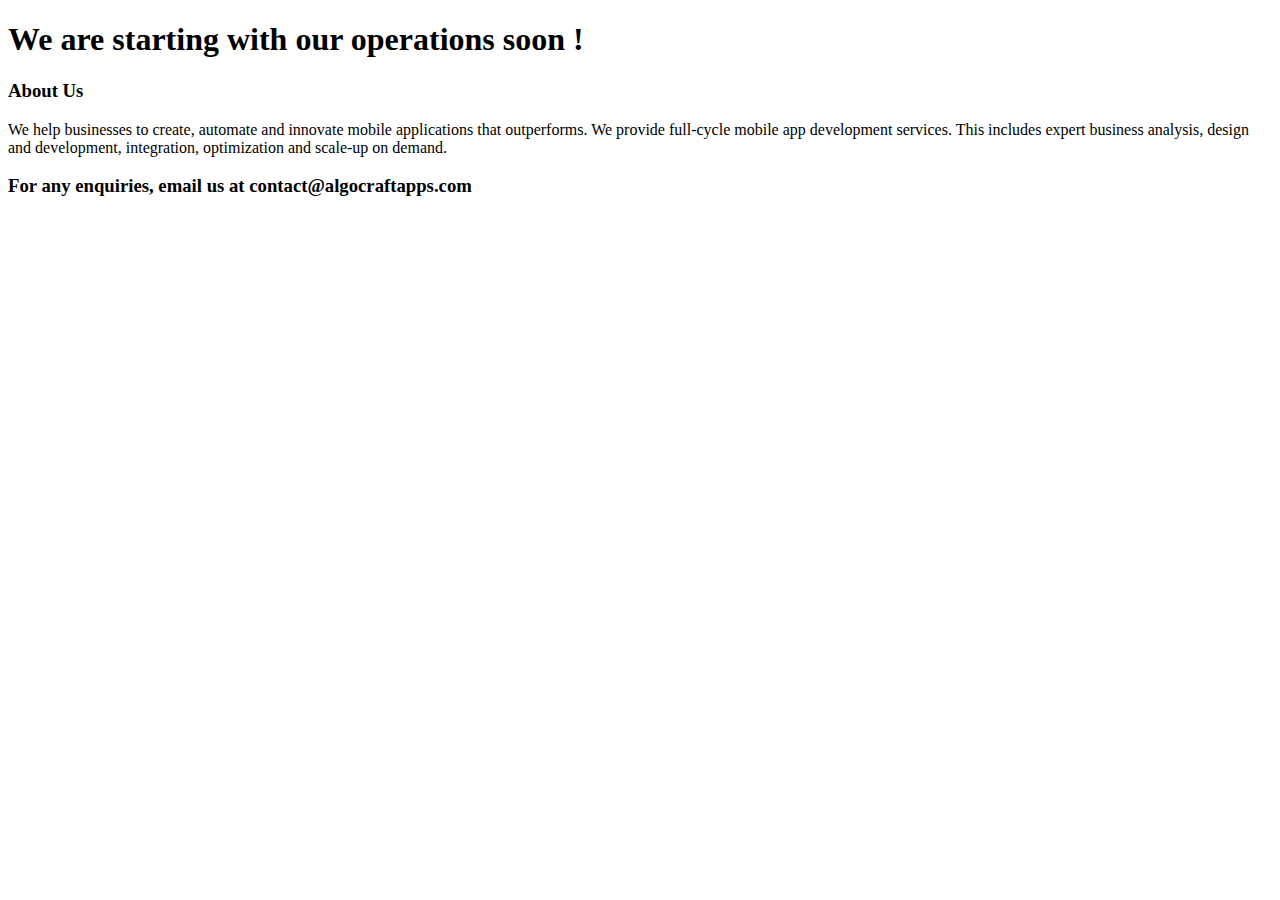
==== docs/index.html @ 1336977b "Add files via upload" ====
<!DOCTYPE html>
<html lang="en">
<head>
    <meta charset="UTF-8">
    <meta name="viewport" content="width=device-width, initial-scale=1.0">
    <link rel="stylesheet" href="style.css">
    <link href="https://fonts.googleapis.com/css?family=Poppins:400,600&display=swap" rel="stylesheet">
    <title>We are starting with operations soon</title>
</head>
<body>
    <div class="uc__wrapper">
        <div class="uc__details">
            <h1 class="title">We are starting with our operations soon !</h1>
            <h3 class="intro">
                About Us
            </h3>
            <p class="uc__description">
                We help businesses to create, automate and innovate mobile applications that outperforms. We provide full-cycle mobile app development services. This includes expert business analysis, design and development, integration, optimization and scale-up on demand.
            </p>
            <div class="uc__subscribe">
                <h3>For any enquiries, email us at contact@algocraftapps.com</h3>
            </div>
        </div>
        <div class="uc__art">
            <img src="logo trans.svg" alt="">
        </div>
    </div>
</body>
</html>
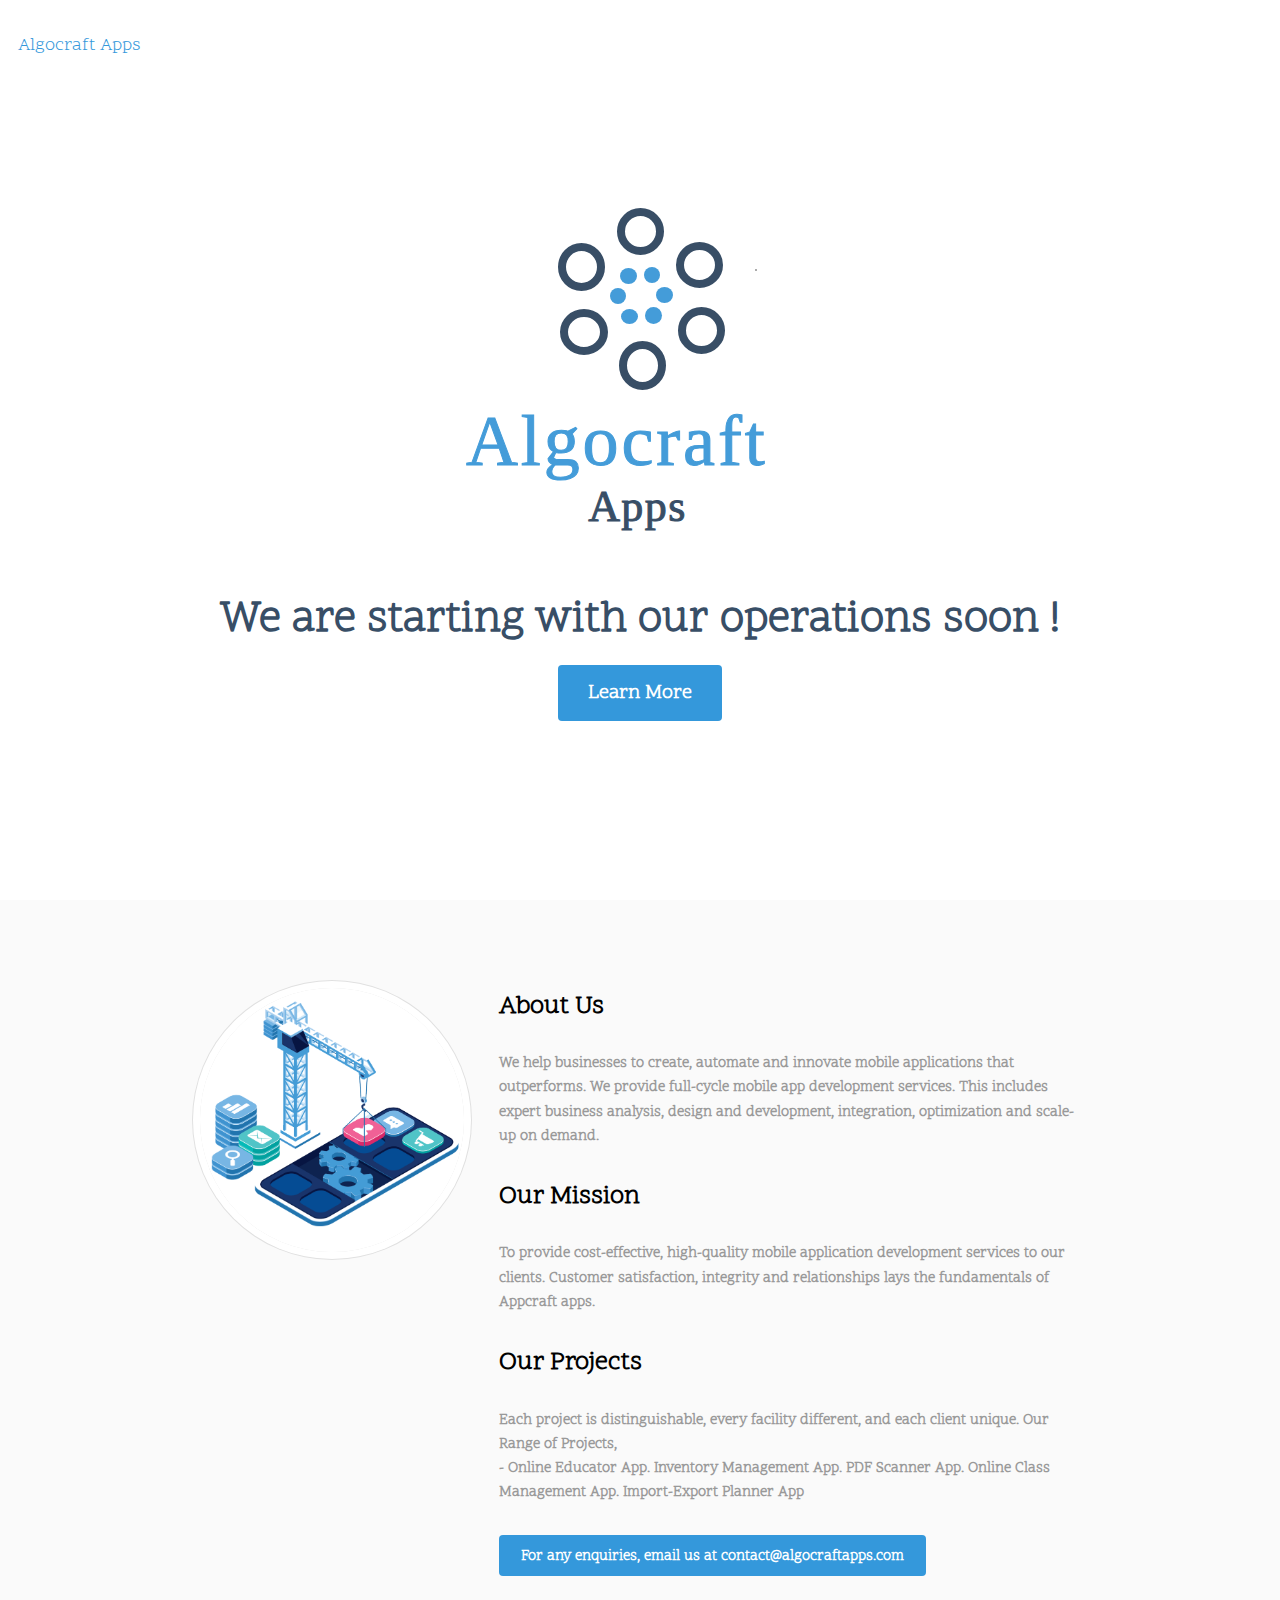
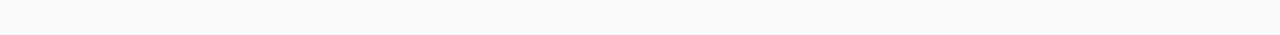
==== commit f38e7408: "Add files via upload" ====
--- a/docs/index.html
+++ b/docs/index.html
@@ -1,29 +1,72 @@
-<!DOCTYPE html>
-<html lang="en">
-<head>
-    <meta charset="UTF-8">
-    <meta name="viewport" content="width=device-width, initial-scale=1.0">
-    <link rel="stylesheet" href="style.css">
-    <link href="https://fonts.googleapis.com/css?family=Poppins:400,600&display=swap" rel="stylesheet">
-    <title>We are starting with operations soon</title>
-</head>
-<body>
-    <div class="uc__wrapper">
-        <div class="uc__details">
-            <h1 class="title">We are starting with our operations soon !</h1>
-            <h3 class="intro">
-                About Us
-            </h3>
-            <p class="uc__description">
-                We help businesses to create, automate and innovate mobile applications that outperforms. We provide full-cycle mobile app development services. This includes expert business analysis, design and development, integration, optimization and scale-up on demand.
-            </p>
-            <div class="uc__subscribe">
-                <h3>For any enquiries, email us at contact@algocraftapps.com</h3>
-            </div>
-        </div>
-        <div class="uc__art">
-            <img src="logo trans.svg" alt="">
-        </div>
-    </div>
-</body>
+<!DOCTYPE HTML>
+
+<html>
+	<head>
+		<title>Urban by TEMPLATED</title>
+		<meta charset="utf-8" />
+		<meta name="viewport" content="width=device-width, initial-scale=1" />
+		<link rel="stylesheet" href="main.css" />
+	</head>
+	<body>
+
+		<!-- Header -->
+			<header id="header" class="alt">
+				<div class="logo"><a href="index.html">Algocraft Apps</a></div>
+			</header>
+
+		<!-- Nav -->
+			
+
+		<!-- Banner -->
+			<section id="banner">
+				<div class="inner">
+					<img src="new logo.svg" alt="" />
+					<header>
+						<h1>We are starting with our operations soon !</h1>
+					</header>
+					<a href="#main" class="button big scrolly">Learn More</a>
+				</div>
+			</section>
+
+		<!-- Main -->
+			<div id="main">
+
+				<!-- Section -->
+					<section class="wrapper style1">
+						<div class="inner">
+							<!-- 2 Columns -->
+								<div class="flex flex-2">
+									<div class="col col1">
+										<div class="image round fit">
+											<img src="Layer 1.svg" alt="" />
+										</div>
+									</div>
+									<div class="col col2">
+										<h3>About Us</h3>
+										<p>We help businesses to create, automate and innovate mobile applications that outperforms. We provide full-cycle mobile app development services. This includes expert business analysis, design and development, integration, optimization and scale-up on demand.
+										</p>
+										<h3>Our Mission</h3>
+										<p>To provide cost-effective, high-quality mobile application development services to our clients. Customer satisfaction, integrity and relationships lays the fundamentals of Appcraft apps.</p>
+										<h3>Our Projects</h3>
+										<p>Each project is distinguishable, every facility different, and each client unique. Our Range of Projects,</br>- Online Educator App.  Inventory Management App.  PDF Scanner App.  Online Class Management App.  Import-Export Planner App </p>
+										<a href = "mailto: contact@algocraftapps.com" class="button">For any enquiries, email us at contact@algocraftapps.com</a>
+									</div>
+								</div>
+						</div>
+					</section>
+					
+			</div>
+
+		<!-- Footer -->
+			
+
+		<!-- Scripts -->
+			<script src="jquery.min.js"></script>
+			<script src="jquery.scrolly.min.js"></script>
+			<script src="jquery.scrollex.min.js"></script>
+			<script src="skel.min.js"></script>
+			<script src="util.js"></script>
+			<script src="main.js"></script>
+
+	</body>
 </html>--- a/docs/main.css
+++ b/docs/main.css
@@ -0,0 +1,3920 @@
+@charset "UTF-8";
+@import url(font-awesome.min.css);
+@import url("https://fonts.googleapis.com/css?family=Scope+One|Trocchi");
+
+/*
+	Urban by TEMPLATED
+	templated.co @templatedco
+	Released for free under the Creative Commons Attribution 3.0 license (templated.co/license)
+*/
+
+/* Reset */
+
+	html, body, div, span, applet, object, iframe, h1, h2, h3, h4, h5, h6, p, blockquote, pre, a, abbr, acronym, address, big, cite, code, del, dfn, em, img, ins, kbd, q, s, samp, small, strike, strong, sub, sup, tt, var, b, u, i, center, dl, dt, dd, ol, ul, li, fieldset, form, label, legend, table, caption, tbody, tfoot, thead, tr, th, td, article, aside, canvas, details, embed, figure, figcaption, footer, header, hgroup, menu, nav, output, ruby, section, summary, time, mark, audio, video {
+		margin: 0;
+		padding: 0;
+		border: 0;
+		font-size: 100%;
+		font: inherit;
+		vertical-align: baseline;
+	}
+
+	article, aside, details, figcaption, figure, footer, header, hgroup, menu, nav, section {
+		display: block;
+	}
+
+	body {
+		line-height: 1;
+	}
+
+	ol, ul {
+		list-style: none;
+	}
+
+	blockquote, q {
+		quotes: none;
+	}
+
+	blockquote:before, blockquote:after, q:before, q:after {
+		content: '';
+		content: none;
+	}
+
+	table {
+		border-collapse: collapse;
+		border-spacing: 0;
+	}
+
+	body {
+		-webkit-text-size-adjust: none;
+	}
+
+/* Box Model */
+
+	*, *:before, *:after {
+		-moz-box-sizing: border-box;
+		-webkit-box-sizing: border-box;
+		box-sizing: border-box;
+	}
+
+/* Containers */
+
+	.container {
+		margin-left: auto;
+		margin-right: auto;
+	}
+
+	.container.\31 25\25 {
+		width: 100%;
+		max-width: 100em;
+		min-width: 80em;
+	}
+
+	.container.\37 5\25 {
+		width: 60em;
+	}
+
+	.container.\35 0\25 {
+		width: 40em;
+	}
+
+	.container.\32 5\25 {
+		width: 20em;
+	}
+
+	.container {
+		width: 80em;
+	}
+
+	@media screen and (max-width: 1680px) {
+
+		.container.\31 25\25 {
+			width: 100%;
+			max-width: 100em;
+			min-width: 80em;
+		}
+
+		.container.\37 5\25 {
+			width: 60em;
+		}
+
+		.container.\35 0\25 {
+			width: 40em;
+		}
+
+		.container.\32 5\25 {
+			width: 20em;
+		}
+
+		.container {
+			width: 80em;
+		}
+
+	}
+
+	@media screen and (max-width: 1280px) {
+
+		.container.\31 25\25 {
+			width: 100%;
+			max-width: 81.25em;
+			min-width: 65em;
+		}
+
+		.container.\37 5\25 {
+			width: 48.75em;
+		}
+
+		.container.\35 0\25 {
+			width: 32.5em;
+		}
+
+		.container.\32 5\25 {
+			width: 16.25em;
+		}
+
+		.container {
+			width: 65em;
+		}
+
+	}
+
+	@media screen and (max-width: 980px) {
+
+		.container.\31 25\25 {
+			width: 100%;
+			max-width: 112.5%;
+			min-width: 90%;
+		}
+
+		.container.\37 5\25 {
+			width: 67.5%;
+		}
+
+		.container.\35 0\25 {
+			width: 45%;
+		}
+
+		.container.\32 5\25 {
+			width: 22.5%;
+		}
+
+		.container {
+			width: 90%;
+		}
+
+	}
+
+	@media screen and (max-width: 736px) {
+
+		.container.\31 25\25 {
+			width: 100%;
+			max-width: 112.5%;
+			min-width: 90%;
+		}
+
+		.container.\37 5\25 {
+			width: 67.5%;
+		}
+
+		.container.\35 0\25 {
+			width: 45%;
+		}
+
+		.container.\32 5\25 {
+			width: 22.5%;
+		}
+
+		.container {
+			width: 90% !important;
+		}
+
+	}
+
+	@media screen and (max-width: 480px) {
+
+		.container.\31 25\25 {
+			width: 100%;
+			max-width: 112.5%;
+			min-width: 90%;
+		}
+
+		.container.\37 5\25 {
+			width: 67.5%;
+		}
+
+		.container.\35 0\25 {
+			width: 45%;
+		}
+
+		.container.\32 5\25 {
+			width: 22.5%;
+		}
+
+		.container {
+			width: 90% !important;
+		}
+
+	}
+
+/* Grid */
+
+	.row {
+		border-bottom: solid 1px transparent;
+		-moz-box-sizing: border-box;
+		-webkit-box-sizing: border-box;
+		box-sizing: border-box;
+	}
+
+	.row > * {
+		float: left;
+		-moz-box-sizing: border-box;
+		-webkit-box-sizing: border-box;
+		box-sizing: border-box;
+	}
+
+	.row:after, .row:before {
+		content: '';
+		display: block;
+		clear: both;
+		height: 0;
+	}
+
+	.row.uniform > * > :first-child {
+		margin-top: 0;
+	}
+
+	.row.uniform > * > :last-child {
+		margin-bottom: 0;
+	}
+
+	.row.\30 \25 > * {
+		padding: 0 0 0 0em;
+	}
+
+	.row.\30 \25 {
+		margin: 0 0 -1px 0em;
+	}
+
+	.row.uniform.\30 \25 > * {
+		padding: 0em 0 0 0em;
+	}
+
+	.row.uniform.\30 \25 {
+		margin: 0em 0 -1px 0em;
+	}
+
+	.row > * {
+		padding: 0 0 0 2em;
+	}
+
+	.row {
+		margin: 0 0 -1px -2em;
+	}
+
+	.row.uniform > * {
+		padding: 2em 0 0 2em;
+	}
+
+	.row.uniform {
+		margin: -2em 0 -1px -2em;
+	}
+
+	.row.\32 00\25 > * {
+		padding: 0 0 0 4em;
+	}
+
+	.row.\32 00\25 {
+		margin: 0 0 -1px -4em;
+	}
+
+	.row.uniform.\32 00\25 > * {
+		padding: 4em 0 0 4em;
+	}
+
+	.row.uniform.\32 00\25 {
+		margin: -4em 0 -1px -4em;
+	}
+
+	.row.\31 50\25 > * {
+		padding: 0 0 0 3em;
+	}
+
+	.row.\31 50\25 {
+		margin: 0 0 -1px -3em;
+	}
+
+	.row.uniform.\31 50\25 > * {
+		padding: 3em 0 0 3em;
+	}
+
+	.row.uniform.\31 50\25 {
+		margin: -3em 0 -1px -3em;
+	}
+
+	.row.\35 0\25 > * {
+		padding: 0 0 0 1em;
+	}
+
+	.row.\35 0\25 {
+		margin: 0 0 -1px -1em;
+	}
+
+	.row.uniform.\35 0\25 > * {
+		padding: 1em 0 0 1em;
+	}
+
+	.row.uniform.\35 0\25 {
+		margin: -1em 0 -1px -1em;
+	}
+
+	.row.\32 5\25 > * {
+		padding: 0 0 0 0.5em;
+	}
+
+	.row.\32 5\25 {
+		margin: 0 0 -1px -0.5em;
+	}
+
+	.row.uniform.\32 5\25 > * {
+		padding: 0.5em 0 0 0.5em;
+	}
+
+	.row.uniform.\32 5\25 {
+		margin: -0.5em 0 -1px -0.5em;
+	}
+
+	.\31 2u, .\31 2u\24 {
+		width: 100%;
+		clear: none;
+		margin-left: 0;
+	}
+
+	.\31 1u, .\31 1u\24 {
+		width: 91.6666666667%;
+		clear: none;
+		margin-left: 0;
+	}
+
+	.\31 0u, .\31 0u\24 {
+		width: 83.3333333333%;
+		clear: none;
+		margin-left: 0;
+	}
+
+	.\39 u, .\39 u\24 {
+		width: 75%;
+		clear: none;
+		margin-left: 0;
+	}
+
+	.\38 u, .\38 u\24 {
+		width: 66.6666666667%;
+		clear: none;
+		margin-left: 0;
+	}
+
+	.\37 u, .\37 u\24 {
+		width: 58.3333333333%;
+		clear: none;
+		margin-left: 0;
+	}
+
+	.\36 u, .\36 u\24 {
+		width: 50%;
+		clear: none;
+		margin-left: 0;
+	}
+
+	.\35 u, .\35 u\24 {
+		width: 41.6666666667%;
+		clear: none;
+		margin-left: 0;
+	}
+
+	.\34 u, .\34 u\24 {
+		width: 33.3333333333%;
+		clear: none;
+		margin-left: 0;
+	}
+
+	.\33 u, .\33 u\24 {
+		width: 25%;
+		clear: none;
+		margin-left: 0;
+	}
+
+	.\32 u, .\32 u\24 {
+		width: 16.6666666667%;
+		clear: none;
+		margin-left: 0;
+	}
+
+	.\31 u, .\31 u\24 {
+		width: 8.3333333333%;
+		clear: none;
+		margin-left: 0;
+	}
+
+	.\31 2u\24 + *,
+	.\31 1u\24 + *,
+	.\31 0u\24 + *,
+	.\39 u\24 + *,
+	.\38 u\24 + *,
+	.\37 u\24 + *,
+	.\36 u\24 + *,
+	.\35 u\24 + *,
+	.\34 u\24 + *,
+	.\33 u\24 + *,
+	.\32 u\24 + *,
+	.\31 u\24 + * {
+		clear: left;
+	}
+
+	.\-11u {
+		margin-left: 91.66667%;
+	}
+
+	.\-10u {
+		margin-left: 83.33333%;
+	}
+
+	.\-9u {
+		margin-left: 75%;
+	}
+
+	.\-8u {
+		margin-left: 66.66667%;
+	}
+
+	.\-7u {
+		margin-left: 58.33333%;
+	}
+
+	.\-6u {
+		margin-left: 50%;
+	}
+
+	.\-5u {
+		margin-left: 41.66667%;
+	}
+
+	.\-4u {
+		margin-left: 33.33333%;
+	}
+
+	.\-3u {
+		margin-left: 25%;
+	}
+
+	.\-2u {
+		margin-left: 16.66667%;
+	}
+
+	.\-1u {
+		margin-left: 8.33333%;
+	}
+
+	@media screen and (max-width: 1680px) {
+
+		.row > * {
+			padding: 0 0 0 2em;
+		}
+
+		.row {
+			margin: 0 0 -1px -2em;
+		}
+
+		.row.uniform > * {
+			padding: 2em 0 0 2em;
+		}
+
+		.row.uniform {
+			margin: -2em 0 -1px -2em;
+		}
+
+		.row.\32 00\25 > * {
+			padding: 0 0 0 4em;
+		}
+
+		.row.\32 00\25 {
+			margin: 0 0 -1px -4em;
+		}
+
+		.row.uniform.\32 00\25 > * {
+			padding: 4em 0 0 4em;
+		}
+
+		.row.uniform.\32 00\25 {
+			margin: -4em 0 -1px -4em;
+		}
+
+		.row.\31 50\25 > * {
+			padding: 0 0 0 3em;
+		}
+
+		.row.\31 50\25 {
+			margin: 0 0 -1px -3em;
+		}
+
+		.row.uniform.\31 50\25 > * {
+			padding: 3em 0 0 3em;
+		}
+
+		.row.uniform.\31 50\25 {
+			margin: -3em 0 -1px -3em;
+		}
+
+		.row.\35 0\25 > * {
+			padding: 0 0 0 1em;
+		}
+
+		.row.\35 0\25 {
+			margin: 0 0 -1px -1em;
+		}
+
+		.row.uniform.\35 0\25 > * {
+			padding: 1em 0 0 1em;
+		}
+
+		.row.uniform.\35 0\25 {
+			margin: -1em 0 -1px -1em;
+		}
+
+		.row.\32 5\25 > * {
+			padding: 0 0 0 0.5em;
+		}
+
+		.row.\32 5\25 {
+			margin: 0 0 -1px -0.5em;
+		}
+
+		.row.uniform.\32 5\25 > * {
+			padding: 0.5em 0 0 0.5em;
+		}
+
+		.row.uniform.\32 5\25 {
+			margin: -0.5em 0 -1px -0.5em;
+		}
+
+		.\31 2u\28xlarge\29, .\31 2u\24\28xlarge\29 {
+			width: 100%;
+			clear: none;
+			margin-left: 0;
+		}
+
+		.\31 1u\28xlarge\29, .\31 1u\24\28xlarge\29 {
+			width: 91.6666666667%;
+			clear: none;
+			margin-left: 0;
+		}
+
+		.\31 0u\28xlarge\29, .\31 0u\24\28xlarge\29 {
+			width: 83.3333333333%;
+			clear: none;
+			margin-left: 0;
+		}
+
+		.\39 u\28xlarge\29, .\39 u\24\28xlarge\29 {
+			width: 75%;
+			clear: none;
+			margin-left: 0;
+		}
+
+		.\38 u\28xlarge\29, .\38 u\24\28xlarge\29 {
+			width: 66.6666666667%;
+			clear: none;
+			margin-left: 0;
+		}
+
+		.\37 u\28xlarge\29, .\37 u\24\28xlarge\29 {
+			width: 58.3333333333%;
+			clear: none;
+			margin-left: 0;
+		}
+
+		.\36 u\28xlarge\29, .\36 u\24\28xlarge\29 {
+			width: 50%;
+			clear: none;
+			margin-left: 0;
+		}
+
+		.\35 u\28xlarge\29, .\35 u\24\28xlarge\29 {
+			width: 41.6666666667%;
+			clear: none;
+			margin-left: 0;
+		}
+
+		.\34 u\28xlarge\29, .\34 u\24\28xlarge\29 {
+			width: 33.3333333333%;
+			clear: none;
+			margin-left: 0;
+		}
+
+		.\33 u\28xlarge\29, .\33 u\24\28xlarge\29 {
+			width: 25%;
+			clear: none;
+			margin-left: 0;
+		}
+
+		.\32 u\28xlarge\29, .\32 u\24\28xlarge\29 {
+			width: 16.6666666667%;
+			clear: none;
+			margin-left: 0;
+		}
+
+		.\31 u\28xlarge\29, .\31 u\24\28xlarge\29 {
+			width: 8.3333333333%;
+			clear: none;
+			margin-left: 0;
+		}
+
+		.\31 2u\24\28xlarge\29 + *,
+		.\31 1u\24\28xlarge\29 + *,
+		.\31 0u\24\28xlarge\29 + *,
+		.\39 u\24\28xlarge\29 + *,
+		.\38 u\24\28xlarge\29 + *,
+		.\37 u\24\28xlarge\29 + *,
+		.\36 u\24\28xlarge\29 + *,
+		.\35 u\24\28xlarge\29 + *,
+		.\34 u\24\28xlarge\29 + *,
+		.\33 u\24\28xlarge\29 + *,
+		.\32 u\24\28xlarge\29 + *,
+		.\31 u\24\28xlarge\29 + * {
+			clear: left;
+		}
+
+		.\-11u\28xlarge\29 {
+			margin-left: 91.66667%;
+		}
+
+		.\-10u\28xlarge\29 {
+			margin-left: 83.33333%;
+		}
+
+		.\-9u\28xlarge\29 {
+			margin-left: 75%;
+		}
+
+		.\-8u\28xlarge\29 {
+			margin-left: 66.66667%;
+		}
+
+		.\-7u\28xlarge\29 {
+			margin-left: 58.33333%;
+		}
+
+		.\-6u\28xlarge\29 {
+			margin-left: 50%;
+		}
+
+		.\-5u\28xlarge\29 {
+			margin-left: 41.66667%;
+		}
+
+		.\-4u\28xlarge\29 {
+			margin-left: 33.33333%;
+		}
+
+		.\-3u\28xlarge\29 {
+			margin-left: 25%;
+		}
+
+		.\-2u\28xlarge\29 {
+			margin-left: 16.66667%;
+		}
+
+		.\-1u\28xlarge\29 {
+			margin-left: 8.33333%;
+		}
+
+	}
+
+	@media screen and (max-width: 1280px) {
+
+		.row > * {
+			padding: 0 0 0 1.5em;
+		}
+
+		.row {
+			margin: 0 0 -1px -1.5em;
+		}
+
+		.row.uniform > * {
+			padding: 1.5em 0 0 1.5em;
+		}
+
+		.row.uniform {
+			margin: -1.5em 0 -1px -1.5em;
+		}
+
+		.row.\32 00\25 > * {
+			padding: 0 0 0 3em;
+		}
+
+		.row.\32 00\25 {
+			margin: 0 0 -1px -3em;
+		}
+
+		.row.uniform.\32 00\25 > * {
+			padding: 3em 0 0 3em;
+		}
+
+		.row.uniform.\32 00\25 {
+			margin: -3em 0 -1px -3em;
+		}
+
+		.row.\31 50\25 > * {
+			padding: 0 0 0 2.25em;
+		}
+
+		.row.\31 50\25 {
+			margin: 0 0 -1px -2.25em;
+		}
+
+		.row.uniform.\31 50\25 > * {
+			padding: 2.25em 0 0 2.25em;
+		}
+
+		.row.uniform.\31 50\25 {
+			margin: -2.25em 0 -1px -2.25em;
+		}
+
+		.row.\35 0\25 > * {
+			padding: 0 0 0 0.75em;
+		}
+
+		.row.\35 0\25 {
+			margin: 0 0 -1px -0.75em;
+		}
+
+		.row.uniform.\35 0\25 > * {
+			padding: 0.75em 0 0 0.75em;
+		}
+
+		.row.uniform.\35 0\25 {
+			margin: -0.75em 0 -1px -0.75em;
+		}
+
+		.row.\32 5\25 > * {
+			padding: 0 0 0 0.375em;
+		}
+
+		.row.\32 5\25 {
+			margin: 0 0 -1px -0.375em;
+		}
+
+		.row.uniform.\32 5\25 > * {
+			padding: 0.375em 0 0 0.375em;
+		}
+
+		.row.uniform.\32 5\25 {
+			margin: -0.375em 0 -1px -0.375em;
+		}
+
+		.\31 2u\28large\29, .\31 2u\24\28large\29 {
+			width: 100%;
+			clear: none;
+			margin-left: 0;
+		}
+
+		.\31 1u\28large\29, .\31 1u\24\28large\29 {
+			width: 91.6666666667%;
+			clear: none;
+			margin-left: 0;
+		}
+
+		.\31 0u\28large\29, .\31 0u\24\28large\29 {
+			width: 83.3333333333%;
+			clear: none;
+			margin-left: 0;
+		}
+
+		.\39 u\28large\29, .\39 u\24\28large\29 {
+			width: 75%;
+			clear: none;
+			margin-left: 0;
+		}
+
+		.\38 u\28large\29, .\38 u\24\28large\29 {
+			width: 66.6666666667%;
+			clear: none;
+			margin-left: 0;
+		}
+
+		.\37 u\28large\29, .\37 u\24\28large\29 {
+			width: 58.3333333333%;
+			clear: none;
+			margin-left: 0;
+		}
+
+		.\36 u\28large\29, .\36 u\24\28large\29 {
+			width: 50%;
+			clear: none;
+			margin-left: 0;
+		}
+
+		.\35 u\28large\29, .\35 u\24\28large\29 {
+			width: 41.6666666667%;
+			clear: none;
+			margin-left: 0;
+		}
+
+		.\34 u\28large\29, .\34 u\24\28large\29 {
+			width: 33.3333333333%;
+			clear: none;
+			margin-left: 0;
+		}
+
+		.\33 u\28large\29, .\33 u\24\28large\29 {
+			width: 25%;
+			clear: none;
+			margin-left: 0;
+		}
+
+		.\32 u\28large\29, .\32 u\24\28large\29 {
+			width: 16.6666666667%;
+			clear: none;
+			margin-left: 0;
+		}
+
+		.\31 u\28large\29, .\31 u\24\28large\29 {
+			width: 8.3333333333%;
+			clear: none;
+			margin-left: 0;
+		}
+
+		.\31 2u\24\28large\29 + *,
+		.\31 1u\24\28large\29 + *,
+		.\31 0u\24\28large\29 + *,
+		.\39 u\24\28large\29 + *,
+		.\38 u\24\28large\29 + *,
+		.\37 u\24\28large\29 + *,
+		.\36 u\24\28large\29 + *,
+		.\35 u\24\28large\29 + *,
+		.\34 u\24\28large\29 + *,
+		.\33 u\24\28large\29 + *,
+		.\32 u\24\28large\29 + *,
+		.\31 u\24\28large\29 + * {
+			clear: left;
+		}
+
+		.\-11u\28large\29 {
+			margin-left: 91.66667%;
+		}
+
+		.\-10u\28large\29 {
+			margin-left: 83.33333%;
+		}
+
+		.\-9u\28large\29 {
+			margin-left: 75%;
+		}
+
+		.\-8u\28large\29 {
+			margin-left: 66.66667%;
+		}
+
+		.\-7u\28large\29 {
+			margin-left: 58.33333%;
+		}
+
+		.\-6u\28large\29 {
+			margin-left: 50%;
+		}
+
+		.\-5u\28large\29 {
+			margin-left: 41.66667%;
+		}
+
+		.\-4u\28large\29 {
+			margin-left: 33.33333%;
+		}
+
+		.\-3u\28large\29 {
+			margin-left: 25%;
+		}
+
+		.\-2u\28large\29 {
+			margin-left: 16.66667%;
+		}
+
+		.\-1u\28large\29 {
+			margin-left: 8.33333%;
+		}
+
+	}
+
+	@media screen and (max-width: 980px) {
+
+		.row > * {
+			padding: 0 0 0 1.5em;
+		}
+
+		.row {
+			margin: 0 0 -1px -1.5em;
+		}
+
+		.row.uniform > * {
+			padding: 1.5em 0 0 1.5em;
+		}
+
+		.row.uniform {
+			margin: -1.5em 0 -1px -1.5em;
+		}
+
+		.row.\32 00\25 > * {
+			padding: 0 0 0 3em;
+		}
+
+		.row.\32 00\25 {
+			margin: 0 0 -1px -3em;
+		}
+
+		.row.uniform.\32 00\25 > * {
+			padding: 3em 0 0 3em;
+		}
+
+		.row.uniform.\32 00\25 {
+			margin: -3em 0 -1px -3em;
+		}
+
+		.row.\31 50\25 > * {
+			padding: 0 0 0 2.25em;
+		}
+
+		.row.\31 50\25 {
+			margin: 0 0 -1px -2.25em;
+		}
+
+		.row.uniform.\31 50\25 > * {
+			padding: 2.25em 0 0 2.25em;
+		}
+
+		.row.uniform.\31 50\25 {
+			margin: -2.25em 0 -1px -2.25em;
+		}
+
+		.row.\35 0\25 > * {
+			padding: 0 0 0 0.75em;
+		}
+
+		.row.\35 0\25 {
+			margin: 0 0 -1px -0.75em;
+		}
+
+		.row.uniform.\35 0\25 > * {
+			padding: 0.75em 0 0 0.75em;
+		}
+
+		.row.uniform.\35 0\25 {
+			margin: -0.75em 0 -1px -0.75em;
+		}
+
+		.row.\32 5\25 > * {
+			padding: 0 0 0 0.375em;
+		}
+
+		.row.\32 5\25 {
+			margin: 0 0 -1px -0.375em;
+		}
+
+		.row.uniform.\32 5\25 > * {
+			padding: 0.375em 0 0 0.375em;
+		}
+
+		.row.uniform.\32 5\25 {
+			margin: -0.375em 0 -1px -0.375em;
+		}
+
+		.\31 2u\28medium\29, .\31 2u\24\28medium\29 {
+			width: 100%;
+			clear: none;
+			margin-left: 0;
+		}
+
+		.\31 1u\28medium\29, .\31 1u\24\28medium\29 {
+			width: 91.6666666667%;
+			clear: none;
+			margin-left: 0;
+		}
+
+		.\31 0u\28medium\29, .\31 0u\24\28medium\29 {
+			width: 83.3333333333%;
+			clear: none;
+			margin-left: 0;
+		}
+
+		.\39 u\28medium\29, .\39 u\24\28medium\29 {
+			width: 75%;
+			clear: none;
+			margin-left: 0;
+		}
+
+		.\38 u\28medium\29, .\38 u\24\28medium\29 {
+			width: 66.6666666667%;
+			clear: none;
+			margin-left: 0;
+		}
+
+		.\37 u\28medium\29, .\37 u\24\28medium\29 {
+			width: 58.3333333333%;
+			clear: none;
+			margin-left: 0;
+		}
+
+		.\36 u\28medium\29, .\36 u\24\28medium\29 {
+			width: 50%;
+			clear: none;
+			margin-left: 0;
+		}
+
+		.\35 u\28medium\29, .\35 u\24\28medium\29 {
+			width: 41.6666666667%;
+			clear: none;
+			margin-left: 0;
+		}
+
+		.\34 u\28medium\29, .\34 u\24\28medium\29 {
+			width: 33.3333333333%;
+			clear: none;
+			margin-left: 0;
+		}
+
+		.\33 u\28medium\29, .\33 u\24\28medium\29 {
+			width: 25%;
+			clear: none;
+			margin-left: 0;
+		}
+
+		.\32 u\28medium\29, .\32 u\24\28medium\29 {
+			width: 16.6666666667%;
+			clear: none;
+			margin-left: 0;
+		}
+
+		.\31 u\28medium\29, .\31 u\24\28medium\29 {
+			width: 8.3333333333%;
+			clear: none;
+			margin-left: 0;
+		}
+
+		.\31 2u\24\28medium\29 + *,
+		.\31 1u\24\28medium\29 + *,
+		.\31 0u\24\28medium\29 + *,
+		.\39 u\24\28medium\29 + *,
+		.\38 u\24\28medium\29 + *,
+		.\37 u\24\28medium\29 + *,
+		.\36 u\24\28medium\29 + *,
+		.\35 u\24\28medium\29 + *,
+		.\34 u\24\28medium\29 + *,
+		.\33 u\24\28medium\29 + *,
+		.\32 u\24\28medium\29 + *,
+		.\31 u\24\28medium\29 + * {
+			clear: left;
+		}
+
+		.\-11u\28medium\29 {
+			margin-left: 91.66667%;
+		}
+
+		.\-10u\28medium\29 {
+			margin-left: 83.33333%;
+		}
+
+		.\-9u\28medium\29 {
+			margin-left: 75%;
+		}
+
+		.\-8u\28medium\29 {
+			margin-left: 66.66667%;
+		}
+
+		.\-7u\28medium\29 {
+			margin-left: 58.33333%;
+		}
+
+		.\-6u\28medium\29 {
+			margin-left: 50%;
+		}
+
+		.\-5u\28medium\29 {
+			margin-left: 41.66667%;
+		}
+
+		.\-4u\28medium\29 {
+			margin-left: 33.33333%;
+		}
+
+		.\-3u\28medium\29 {
+			margin-left: 25%;
+		}
+
+		.\-2u\28medium\29 {
+			margin-left: 16.66667%;
+		}
+
+		.\-1u\28medium\29 {
+			margin-left: 8.33333%;
+		}
+
+	}
+
+	@media screen and (max-width: 736px) {
+
+		.row > * {
+			padding: 0 0 0 1.25em;
+		}
+
+		.row {
+			margin: 0 0 -1px -1.25em;
+		}
+
+		.row.uniform > * {
+			padding: 1.25em 0 0 1.25em;
+		}
+
+		.row.uniform {
+			margin: -1.25em 0 -1px -1.25em;
+		}
+
+		.row.\32 00\25 > * {
+			padding: 0 0 0 2.5em;
+		}
+
+		.row.\32 00\25 {
+			margin: 0 0 -1px -2.5em;
+		}
+
+		.row.uniform.\32 00\25 > * {
+			padding: 2.5em 0 0 2.5em;
+		}
+
+		.row.uniform.\32 00\25 {
+			margin: -2.5em 0 -1px -2.5em;
+		}
+
+		.row.\31 50\25 > * {
+			padding: 0 0 0 1.875em;
+		}
+
+		.row.\31 50\25 {
+			margin: 0 0 -1px -1.875em;
+		}
+
+		.row.uniform.\31 50\25 > * {
+			padding: 1.875em 0 0 1.875em;
+		}
+
+		.row.uniform.\31 50\25 {
+			margin: -1.875em 0 -1px -1.875em;
+		}
+
+		.row.\35 0\25 > * {
+			padding: 0 0 0 0.625em;
+		}
+
+		.row.\35 0\25 {
+			margin: 0 0 -1px -0.625em;
+		}
+
+		.row.uniform.\35 0\25 > * {
+			padding: 0.625em 0 0 0.625em;
+		}
+
+		.row.uniform.\35 0\25 {
+			margin: -0.625em 0 -1px -0.625em;
+		}
+
+		.row.\32 5\25 > * {
+			padding: 0 0 0 0.3125em;
+		}
+
+		.row.\32 5\25 {
+			margin: 0 0 -1px -0.3125em;
+		}
+
+		.row.uniform.\32 5\25 > * {
+			padding: 0.3125em 0 0 0.3125em;
+		}
+
+		.row.uniform.\32 5\25 {
+			margin: -0.3125em 0 -1px -0.3125em;
+		}
+
+		.\31 2u\28small\29, .\31 2u\24\28small\29 {
+			width: 100%;
+			clear: none;
+			margin-left: 0;
+		}
+
+		.\31 1u\28small\29, .\31 1u\24\28small\29 {
+			width: 91.6666666667%;
+			clear: none;
+			margin-left: 0;
+		}
+
+		.\31 0u\28small\29, .\31 0u\24\28small\29 {
+			width: 83.3333333333%;
+			clear: none;
+			margin-left: 0;
+		}
+
+		.\39 u\28small\29, .\39 u\24\28small\29 {
+			width: 75%;
+			clear: none;
+			margin-left: 0;
+		}
+
+		.\38 u\28small\29, .\38 u\24\28small\29 {
+			width: 66.6666666667%;
+			clear: none;
+			margin-left: 0;
+		}
+
+		.\37 u\28small\29, .\37 u\24\28small\29 {
+			width: 58.3333333333%;
+			clear: none;
+			margin-left: 0;
+		}
+
+		.\36 u\28small\29, .\36 u\24\28small\29 {
+			width: 50%;
+			clear: none;
+			margin-left: 0;
+		}
+
+		.\35 u\28small\29, .\35 u\24\28small\29 {
+			width: 41.6666666667%;
+			clear: none;
+			margin-left: 0;
+		}
+
+		.\34 u\28small\29, .\34 u\24\28small\29 {
+			width: 33.3333333333%;
+			clear: none;
+			margin-left: 0;
+		}
+
+		.\33 u\28small\29, .\33 u\24\28small\29 {
+			width: 25%;
+			clear: none;
+			margin-left: 0;
+		}
+
+		.\32 u\28small\29, .\32 u\24\28small\29 {
+			width: 16.6666666667%;
+			clear: none;
+			margin-left: 0;
+		}
+
+		.\31 u\28small\29, .\31 u\24\28small\29 {
+			width: 8.3333333333%;
+			clear: none;
+			margin-left: 0;
+		}
+
+		.\31 2u\24\28small\29 + *,
+		.\31 1u\24\28small\29 + *,
+		.\31 0u\24\28small\29 + *,
+		.\39 u\24\28small\29 + *,
+		.\38 u\24\28small\29 + *,
+		.\37 u\24\28small\29 + *,
+		.\36 u\24\28small\29 + *,
+		.\35 u\24\28small\29 + *,
+		.\34 u\24\28small\29 + *,
+		.\33 u\24\28small\29 + *,
+		.\32 u\24\28small\29 + *,
+		.\31 u\24\28small\29 + * {
+			clear: left;
+		}
+
+		.\-11u\28small\29 {
+			margin-left: 91.66667%;
+		}
+
+		.\-10u\28small\29 {
+			margin-left: 83.33333%;
+		}
+
+		.\-9u\28small\29 {
+			margin-left: 75%;
+		}
+
+		.\-8u\28small\29 {
+			margin-left: 66.66667%;
+		}
+
+		.\-7u\28small\29 {
+			margin-left: 58.33333%;
+		}
+
+		.\-6u\28small\29 {
+			margin-left: 50%;
+		}
+
+		.\-5u\28small\29 {
+			margin-left: 41.66667%;
+		}
+
+		.\-4u\28small\29 {
+			margin-left: 33.33333%;
+		}
+
+		.\-3u\28small\29 {
+			margin-left: 25%;
+		}
+
+		.\-2u\28small\29 {
+			margin-left: 16.66667%;
+		}
+
+		.\-1u\28small\29 {
+			margin-left: 8.33333%;
+		}
+
+	}
+
+	@media screen and (max-width: 480px) {
+
+		.row > * {
+			padding: 0 0 0 1.25em;
+		}
+
+		.row {
+			margin: 0 0 -1px -1.25em;
+		}
+
+		.row.uniform > * {
+			padding: 1.25em 0 0 1.25em;
+		}
+
+		.row.uniform {
+			margin: -1.25em 0 -1px -1.25em;
+		}
+
+		.row.\32 00\25 > * {
+			padding: 0 0 0 2.5em;
+		}
+
+		.row.\32 00\25 {
+			margin: 0 0 -1px -2.5em;
+		}
+
+		.row.uniform.\32 00\25 > * {
+			padding: 2.5em 0 0 2.5em;
+		}
+
+		.row.uniform.\32 00\25 {
+			margin: -2.5em 0 -1px -2.5em;
+		}
+
+		.row.\31 50\25 > * {
+			padding: 0 0 0 1.875em;
+		}
+
+		.row.\31 50\25 {
+			margin: 0 0 -1px -1.875em;
+		}
+
+		.row.uniform.\31 50\25 > * {
+			padding: 1.875em 0 0 1.875em;
+		}
+
+		.row.uniform.\31 50\25 {
+			margin: -1.875em 0 -1px -1.875em;
+		}
+
+		.row.\35 0\25 > * {
+			padding: 0 0 0 0.625em;
+		}
+
+		.row.\35 0\25 {
+			margin: 0 0 -1px -0.625em;
+		}
+
+		.row.uniform.\35 0\25 > * {
+			padding: 0.625em 0 0 0.625em;
+		}
+
+		.row.uniform.\35 0\25 {
+			margin: -0.625em 0 -1px -0.625em;
+		}
+
+		.row.\32 5\25 > * {
+			padding: 0 0 0 0.3125em;
+		}
+
+		.row.\32 5\25 {
+			margin: 0 0 -1px -0.3125em;
+		}
+
+		.row.uniform.\32 5\25 > * {
+			padding: 0.3125em 0 0 0.3125em;
+		}
+
+		.row.uniform.\32 5\25 {
+			margin: -0.3125em 0 -1px -0.3125em;
+		}
+
+		.\31 2u\28xsmall\29, .\31 2u\24\28xsmall\29 {
+			width: 100%;
+			clear: none;
+			margin-left: 0;
+		}
+
+		.\31 1u\28xsmall\29, .\31 1u\24\28xsmall\29 {
+			width: 91.6666666667%;
+			clear: none;
+			margin-left: 0;
+		}
+
+		.\31 0u\28xsmall\29, .\31 0u\24\28xsmall\29 {
+			width: 83.3333333333%;
+			clear: none;
+			margin-left: 0;
+		}
+
+		.\39 u\28xsmall\29, .\39 u\24\28xsmall\29 {
+			width: 75%;
+			clear: none;
+			margin-left: 0;
+		}
+
+		.\38 u\28xsmall\29, .\38 u\24\28xsmall\29 {
+			width: 66.6666666667%;
+			clear: none;
+			margin-left: 0;
+		}
+
+		.\37 u\28xsmall\29, .\37 u\24\28xsmall\29 {
+			width: 58.3333333333%;
+			clear: none;
+			margin-left: 0;
+		}
+
+		.\36 u\28xsmall\29, .\36 u\24\28xsmall\29 {
+			width: 50%;
+			clear: none;
+			margin-left: 0;
+		}
+
+		.\35 u\28xsmall\29, .\35 u\24\28xsmall\29 {
+			width: 41.6666666667%;
+			clear: none;
+			margin-left: 0;
+		}
+
+		.\34 u\28xsmall\29, .\34 u\24\28xsmall\29 {
+			width: 33.3333333333%;
+			clear: none;
+			margin-left: 0;
+		}
+
+		.\33 u\28xsmall\29, .\33 u\24\28xsmall\29 {
+			width: 25%;
+			clear: none;
+			margin-left: 0;
+		}
+
+		.\32 u\28xsmall\29, .\32 u\24\28xsmall\29 {
+			width: 16.6666666667%;
+			clear: none;
+			margin-left: 0;
+		}
+
+		.\31 u\28xsmall\29, .\31 u\24\28xsmall\29 {
+			width: 8.3333333333%;
+			clear: none;
+			margin-left: 0;
+		}
+
+		.\31 2u\24\28xsmall\29 + *,
+		.\31 1u\24\28xsmall\29 + *,
+		.\31 0u\24\28xsmall\29 + *,
+		.\39 u\24\28xsmall\29 + *,
+		.\38 u\24\28xsmall\29 + *,
+		.\37 u\24\28xsmall\29 + *,
+		.\36 u\24\28xsmall\29 + *,
+		.\35 u\24\28xsmall\29 + *,
+		.\34 u\24\28xsmall\29 + *,
+		.\33 u\24\28xsmall\29 + *,
+		.\32 u\24\28xsmall\29 + *,
+		.\31 u\24\28xsmall\29 + * {
+			clear: left;
+		}
+
+		.\-11u\28xsmall\29 {
+			margin-left: 91.66667%;
+		}
+
+		.\-10u\28xsmall\29 {
+			margin-left: 83.33333%;
+		}
+
+		.\-9u\28xsmall\29 {
+			margin-left: 75%;
+		}
+
+		.\-8u\28xsmall\29 {
+			margin-left: 66.66667%;
+		}
+
+		.\-7u\28xsmall\29 {
+			margin-left: 58.33333%;
+		}
+
+		.\-6u\28xsmall\29 {
+			margin-left: 50%;
+		}
+
+		.\-5u\28xsmall\29 {
+			margin-left: 41.66667%;
+		}
+
+		.\-4u\28xsmall\29 {
+			margin-left: 33.33333%;
+		}
+
+		.\-3u\28xsmall\29 {
+			margin-left: 25%;
+		}
+
+		.\-2u\28xsmall\29 {
+			margin-left: 16.66667%;
+		}
+
+		.\-1u\28xsmall\29 {
+			margin-left: 8.33333%;
+		}
+
+	}
+
+/* Basic */
+
+	@-ms-viewport {
+		width: device-width;
+	}
+
+	body {
+		-ms-overflow-style: scrollbar;
+	}
+
+	@media screen and (max-width: 480px) {
+
+		html, body {
+			min-width: 320px;
+		}
+
+	}
+
+	body {
+		background: #fff;
+	}
+
+		body.is-loading *, body.is-loading *:before, body.is-loading *:after {
+			-moz-animation: none !important;
+			-webkit-animation: none !important;
+			-ms-animation: none !important;
+			animation: none !important;
+			-moz-transition: none !important;
+			-webkit-transition: none !important;
+			-ms-transition: none !important;
+			transition: none !important;
+		}
+
+/* Type */
+
+	body {
+		background-color: #fff;
+		color: #999999;
+	}
+
+	body, input, select, textarea {
+		font-family: "Scope One", serif;
+		font-size: 13pt;
+		font-weight: 300;
+		line-height: 1.65;
+	}
+
+		@media screen and (max-width: 1680px) {
+
+			body, input, select, textarea {
+				font-size: 11pt;
+			}
+
+		}
+
+		@media screen and (max-width: 1280px) {
+
+			body, input, select, textarea {
+				font-size: 11pt;
+			}
+
+		}
+
+		@media screen and (max-width: 980px) {
+
+			body, input, select, textarea {
+				font-size: 12pt;
+			}
+
+		}
+
+		@media screen and (max-width: 736px) {
+
+			body, input, select, textarea {
+				font-size: 12pt;
+			}
+
+		}
+
+		@media screen and (max-width: 480px) {
+
+			body, input, select, textarea {
+				font-size: 12pt;
+			}
+
+		}
+
+	a {
+		-moz-transition: color 0.2s ease-in-out;
+		-webkit-transition: color 0.2s ease-in-out;
+		-ms-transition: color 0.2s ease-in-out;
+		transition: color 0.2s ease-in-out;
+		text-decoration: none;
+	}
+
+	strong, b {
+		font-weight: 700;
+	}
+
+	em, i {
+		font-style: italic;
+	}
+
+	p {
+		font-weight: 620;
+		margin: 0 0 2em 0;
+	}
+
+	h1, h2, h3, h4, h5, h6 {
+		font-weight: 700;
+		line-height: 1.5;
+		margin: 0 0 1em 0;
+	}
+
+		h1 a, h2 a, h3 a, h4 a, h5 a, h6 a {
+			color: inherit;
+			text-decoration: none;
+		}
+
+	h1 {
+		font-size: 3em;
+		margin-bottom: .25em;
+	}
+
+		@media screen and (max-width: 736px) {
+
+			h1 {
+				font-size: 2.5em;
+			}
+
+		}
+
+	h2 {
+		font-size: 2.5em;
+	}
+
+		@media screen and (max-width: 736px) {
+
+			h2 {
+				font-size: 2em;
+			}
+
+		}
+
+		@media screen and (max-width: 480px) {
+
+			h2 {
+				font-size: 1.5em;
+			}
+
+		}
+
+	h3 {
+		font-size: 1.75em;
+	}
+
+		@media screen and (max-width: 736px) {
+
+			h3 {
+				font-size: 1.5em;
+			}
+
+		}
+
+		@media screen and (max-width: 480px) {
+
+			h3 {
+				font-size: 1.25em;
+			}
+
+		}
+
+	h4 {
+		font-size: 1.5em;
+	}
+
+	h5 {
+		font-size: 0.9em;
+	}
+
+	h6 {
+		font-size: 0.7em;
+	}
+
+	sub {
+		font-size: 0.8em;
+		position: relative;
+		top: 0.5em;
+	}
+
+	sup {
+		font-size: 0.8em;
+		position: relative;
+		top: -0.5em;
+	}
+
+	blockquote {
+		border-left: solid 4px;
+		font-style: italic;
+		margin: 0 0 2em 0;
+		padding: 0.5em 0 0.5em 2em;
+	}
+
+	code {
+		border-radius: 4px;
+		border: solid 1px;
+		font-family: "Courier New", monospace;
+		font-size: 0.9em;
+		margin: 0 0.25em;
+		padding: 0.25em 0.65em;
+	}
+
+	pre {
+		-webkit-overflow-scrolling: touch;
+		font-family: "Courier New", monospace;
+		font-size: 0.9em;
+		margin: 0 0 2em 0;
+	}
+
+		pre code {
+			display: block;
+			line-height: 1.75;
+			padding: 1em 1.5em;
+			overflow-x: auto;
+		}
+
+	header p {
+		font-size: 1.25em;
+	}
+
+	hr {
+		border: 0;
+		border-bottom: solid 1px;
+		margin: 2em 0;
+	}
+
+		hr.major {
+			margin: 3em 0;
+		}
+
+	.align-left {
+		text-align: left;
+	}
+
+	.align-center {
+		text-align: center;
+	}
+
+	.align-right {
+		text-align: right;
+	}
+
+	input, select, textarea {
+		color: #000;
+	}
+
+	a {
+		color: #999999;
+	}
+
+		a:hover {
+			color: rgba(153, 153, 153, 0.5);
+		}
+
+	strong, b {
+		color: #000;
+	}
+
+	h1, h2, h3, h4, h5, h6 {
+		color: #384E66;
+	}
+
+	blockquote {
+		border-left-color: rgba(0, 0, 0, 0.1);
+	}
+
+	code {
+		background: rgba(0, 0, 0, 0.075);
+		border-color: rgba(0, 0, 0, 0.1);
+	}
+
+	hr {
+		border-bottom-color: rgba(0, 0, 0, 0.1);
+	}
+
+/* Box */
+
+	.box {
+		border-radius: 4px;
+		border: solid 1px;
+		margin-bottom: 2em;
+		padding: 1.5em;
+	}
+
+		.box > :last-child,
+		.box > :last-child > :last-child,
+		.box > :last-child > :last-child > :last-child {
+			margin-bottom: 0;
+		}
+
+		.box.alt {
+			border: 0;
+			border-radius: 0;
+			padding: 0;
+		}
+
+	.box {
+		border-color: rgba(0, 0, 0, 0.1);
+	}
+
+/* Button */
+
+	input[type="submit"],
+	input[type="reset"],
+	input[type="button"],
+	button,
+	.button {
+		-moz-appearance: none;
+		-webkit-appearance: none;
+		-ms-appearance: none;
+		appearance: none;
+		-moz-transition: background-color 0.2s ease-in-out, color 0.2s ease-in-out;
+		-webkit-transition: background-color 0.2s ease-in-out, color 0.2s ease-in-out;
+		-ms-transition: background-color 0.2s ease-in-out, color 0.2s ease-in-out;
+		transition: background-color 0.2s ease-in-out, color 0.2s ease-in-out;
+		border-radius: 4px;
+		border: 0;
+		cursor: pointer;
+		display: inline-block;
+		font-weight: 700;
+		height: 2.85em;
+		line-height: 2.95em;
+		padding: 0 1.5em;
+		text-align: center;
+		text-decoration: none;
+		white-space: nowrap;
+	}
+
+		input[type="submit"].icon,
+		input[type="reset"].icon,
+		input[type="button"].icon,
+		button.icon,
+		.button.icon {
+			padding-left: 1.35em;
+		}
+
+			input[type="submit"].icon:before,
+			input[type="reset"].icon:before,
+			input[type="button"].icon:before,
+			button.icon:before,
+			.button.icon:before {
+				margin-right: 0.5em;
+			}
+
+		input[type="submit"].fit,
+		input[type="reset"].fit,
+		input[type="button"].fit,
+		button.fit,
+		.button.fit {
+			display: block;
+			margin: 0 0 1em 0;
+			width: 100%;
+		}
+
+		input[type="submit"].small,
+		input[type="reset"].small,
+		input[type="button"].small,
+		button.small,
+		.button.small {
+			font-size: 0.8em;
+		}
+
+		input[type="submit"].big,
+		input[type="reset"].big,
+		input[type="button"].big,
+		button.big,
+		.button.big {
+			font-size: 1.35em;
+		}
+
+		input[type="submit"].disabled, input[type="submit"]:disabled,
+		input[type="reset"].disabled,
+		input[type="reset"]:disabled,
+		input[type="button"].disabled,
+		input[type="button"]:disabled,
+		button.disabled,
+		button:disabled,
+		.button.disabled,
+		.button:disabled {
+			-moz-pointer-events: none;
+			-webkit-pointer-events: none;
+			-ms-pointer-events: none;
+			pointer-events: none;
+			opacity: 0.25;
+		}
+
+		@media screen and (max-width: 480px) {
+
+			input[type="submit"],
+			input[type="reset"],
+			input[type="button"],
+			button,
+			.button {
+				padding: 0;
+				width: 100%;
+			}
+
+		}
+
+	input[type="submit"],
+	input[type="reset"],
+	input[type="button"],
+	button,
+	.button {
+		background-color: #3498db;
+		color: #fff !important;
+	}
+
+		input[type="submit"]:hover,
+		input[type="reset"]:hover,
+		input[type="button"]:hover,
+		button:hover,
+		.button:hover {
+			background-color: #4aa3df;
+		}
+
+		input[type="submit"]:active,
+		input[type="reset"]:active,
+		input[type="button"]:active,
+		button:active,
+		.button:active {
+			background-color: #258cd1;
+		}
+
+		input[type="submit"].alt,
+		input[type="reset"].alt,
+		input[type="button"].alt,
+		button.alt,
+		.button.alt {
+			background-color: transparent;
+			box-shadow: inset 0 0 0 2px rgba(0, 0, 0, 0.1);
+			color: #000 !important;
+		}
+
+			input[type="submit"].alt:hover,
+			input[type="reset"].alt:hover,
+			input[type="button"].alt:hover,
+			button.alt:hover,
+			.button.alt:hover {
+				background-color: rgba(0, 0, 0, 0.075);
+			}
+
+			input[type="submit"].alt:active,
+			input[type="reset"].alt:active,
+			input[type="button"].alt:active,
+			button.alt:active,
+			.button.alt:active {
+				background-color: rgba(0, 0, 0, 0.15);
+			}
+
+			input[type="submit"].alt.icon:before,
+			input[type="reset"].alt.icon:before,
+			input[type="button"].alt.icon:before,
+			button.alt.icon:before,
+			.button.alt.icon:before {
+				color: #bfbfbf;
+			}
+
+		input[type="submit"].special,
+		input[type="reset"].special,
+		input[type="button"].special,
+		button.special,
+		.button.special {
+			background-color: #fafafa;
+			color: #000 !important;
+		}
+
+			input[type="submit"].special:hover,
+			input[type="reset"].special:hover,
+			input[type="button"].special:hover,
+			button.special:hover,
+			.button.special:hover {
+				background-color: white;
+			}
+
+			input[type="submit"].special:active,
+			input[type="reset"].special:active,
+			input[type="button"].special:active,
+			button.special:active,
+			.button.special:active {
+				background-color: #ededed;
+			}
+
+/* Flex */
+
+	.flex {
+		display: -ms-flexbox;
+		-ms-flex-pack: justify;
+		display: -moz-flex;
+		display: -webkit-flex;
+		display: -ms-flex;
+		display: flex;
+		-moz-flex-wrap: wrap;
+		-webkit-flex-wrap: wrap;
+		-ms-flex-wrap: wrap;
+		flex-wrap: wrap;
+		-moz-justify-content: space-between;
+		-webkit-justify-content: space-between;
+		-ms-justify-content: space-between;
+		justify-content: space-between;
+	}
+
+		.flex.flex-2, .flex.flex-3 {
+			-moz-align-items: stretch;
+			-webkit-align-items: stretch;
+			-ms-align-items: stretch;
+			align-items: stretch;
+		}
+
+			.flex.flex-2.center, .flex.flex-3.center {
+				-moz-align-items: center;
+				-webkit-align-items: center;
+				-ms-align-items: center;
+				align-items: center;
+			}
+
+		.flex.flex-2 .col {
+			width: 48%;
+		}
+
+			.flex.flex-2 .col.col1 {
+				width: 30%;
+			}
+
+			.flex.flex-2 .col.col2 {
+				width: 66%;
+			}
+
+			@media screen and (max-width: 736px) {
+
+				.flex.flex-2 .col.col1, .flex.flex-2 .col.col2 {
+					width: 100%;
+					margin-bottom: 2em;
+				}
+
+					.flex.flex-2 .col.col1 .image, .flex.flex-2 .col.col2 .image {
+						max-width: 60%;
+						margin: 0 auto 2em auto;
+					}
+
+			}
+
+		.flex.flex-3 .col {
+			width: 28%;
+		}
+
+			@media screen and (max-width: 736px) {
+
+				.flex.flex-3 .col {
+					width: 100%;
+					margin-bottom: 2em;
+				}
+
+					.flex.flex-3 .col .image {
+						max-width: 60%;
+						margin: 0 auto 2em auto;
+					}
+
+			}
+
+		.flex.flex-4 .col {
+			width: 22%;
+		}
+
+		.flex.flex-tabs {
+			-moz-flex-wrap: nowrap;
+			-webkit-flex-wrap: nowrap;
+			-ms-flex-wrap: nowrap;
+			flex-wrap: nowrap;
+		}
+
+			.flex.flex-tabs ul {
+				width: 20%;
+			}
+
+			.flex.flex-tabs .tabs {
+				width: 77%;
+			}
+
+		@media screen and (max-width: 980px) {
+
+			.flex.flex-4 .col {
+				width: 48%;
+			}
+
+			.flex.flex-tabs ul {
+				width: 30%;
+			}
+
+			.flex.flex-tabs .tabs {
+				width: 67%;
+			}
+
+			.flex.flex-tabs .flex-3 .col {
+				width: 48%;
+			}
+
+		}
+
+		@media screen and (max-width: 736px) {
+
+			.flex.flex-2 .col, .flex.flex-3 .col, .flex.flex-4 .col {
+				width: 100%;
+				-moz-order: 2;
+				-webkit-order: 2;
+				-ms-order: 2;
+				order: 2;
+			}
+
+				.flex.flex-2 .col.first, .flex.flex-3 .col.first, .flex.flex-4 .col.first {
+					-moz-order: 1;
+					-webkit-order: 1;
+					-ms-order: 1;
+					order: 1;
+				}
+
+			.flex.flex-tabs {
+				-moz-flex-wrap: wrap;
+				-webkit-flex-wrap: wrap;
+				-ms-flex-wrap: wrap;
+				flex-wrap: wrap;
+			}
+
+				.flex.flex-tabs ul {
+					width: 100%;
+				}
+
+				.flex.flex-tabs .tabs {
+					width: 100%;
+				}
+
+				.flex.flex-tabs .flex-3 .col {
+					width: 100%;
+				}
+
+		}
+
+/* Form */
+
+	form {
+		margin: 0 0 2em 0;
+	}
+
+	label {
+		display: block;
+		font-size: 0.9em;
+		font-weight: 700;
+		margin: 0 0 1em 0;
+	}
+
+	input[type="text"],
+	input[type="password"],
+	input[type="email"],
+	select,
+	textarea {
+		-moz-appearance: none;
+		-webkit-appearance: none;
+		-ms-appearance: none;
+		appearance: none;
+		border-radius: 4px;
+		border: none;
+		border: solid 1px;
+		color: inherit;
+		display: block;
+		outline: 0;
+		padding: 0 1em;
+		text-decoration: none;
+		width: 100%;
+	}
+
+		input[type="text"]:invalid,
+		input[type="password"]:invalid,
+		input[type="email"]:invalid,
+		select:invalid,
+		textarea:invalid {
+			box-shadow: none;
+		}
+
+	.select-wrapper {
+		text-decoration: none;
+		display: block;
+		position: relative;
+	}
+
+		.select-wrapper:before {
+			-moz-osx-font-smoothing: grayscale;
+			-webkit-font-smoothing: antialiased;
+			font-family: FontAwesome;
+			font-style: normal;
+			font-weight: normal;
+			text-transform: none !important;
+		}
+
+		.select-wrapper:before {
+			content: '\f078';
+			display: block;
+			height: 2.75em;
+			line-height: 2.75em;
+			pointer-events: none;
+			position: absolute;
+			right: 0;
+			text-align: center;
+			top: 0;
+			width: 2.75em;
+		}
+
+		.select-wrapper select::-ms-expand {
+			display: none;
+		}
+
+	input[type="text"],
+	input[type="password"],
+	input[type="email"],
+	select {
+		height: 2.75em;
+	}
+
+	textarea {
+		padding: 0.75em 1em;
+	}
+
+	input[type="checkbox"],
+	input[type="radio"] {
+		-moz-appearance: none;
+		-webkit-appearance: none;
+		-ms-appearance: none;
+		appearance: none;
+		display: block;
+		float: left;
+		margin-right: -2em;
+		opacity: 0;
+		width: 1em;
+		z-index: -1;
+	}
+
+		input[type="checkbox"] + label,
+		input[type="radio"] + label {
+			text-decoration: none;
+			cursor: pointer;
+			display: inline-block;
+			font-size: 1em;
+			font-weight: 300;
+			padding-left: 2.4em;
+			padding-right: 0.75em;
+			position: relative;
+		}
+
+			input[type="checkbox"] + label:before,
+			input[type="radio"] + label:before {
+				-moz-osx-font-smoothing: grayscale;
+				-webkit-font-smoothing: antialiased;
+				font-family: FontAwesome;
+				font-style: normal;
+				font-weight: normal;
+				text-transform: none !important;
+			}
+
+			input[type="checkbox"] + label:before,
+			input[type="radio"] + label:before {
+				border-radius: 4px;
+				border: solid 1px;
+				content: '';
+				display: inline-block;
+				height: 1.65em;
+				left: 0;
+				line-height: 1.58125em;
+				position: absolute;
+				text-align: center;
+				top: 0;
+				width: 1.65em;
+			}
+
+		input[type="checkbox"]:checked + label:before,
+		input[type="radio"]:checked + label:before {
+			content: '\f00c';
+		}
+
+	input[type="checkbox"] + label:before {
+		border-radius: 4px;
+	}
+
+	input[type="radio"] + label:before {
+		border-radius: 100%;
+	}
+
+	::-webkit-input-placeholder {
+		opacity: 1.0;
+	}
+
+	:-moz-placeholder {
+		opacity: 1.0;
+	}
+
+	::-moz-placeholder {
+		opacity: 1.0;
+	}
+
+	:-ms-input-placeholder {
+		opacity: 1.0;
+	}
+
+	.formerize-placeholder {
+		opacity: 1.0;
+	}
+
+	label {
+		color: #000;
+	}
+
+	input[type="text"],
+	input[type="password"],
+	input[type="email"],
+	select,
+	textarea {
+		background: rgba(0, 0, 0, 0.075);
+		border-color: rgba(0, 0, 0, 0.1);
+	}
+
+		input[type="text"]:focus,
+		input[type="password"]:focus,
+		input[type="email"]:focus,
+		select:focus,
+		textarea:focus {
+			border-color: #fafafa;
+			box-shadow: 0 0 0 1px #fafafa;
+		}
+
+	.select-wrapper:before {
+		color: rgba(0, 0, 0, 0.1);
+	}
+
+	input[type="checkbox"] + label,
+	input[type="radio"] + label {
+		color: #999999;
+	}
+
+		input[type="checkbox"] + label:before,
+		input[type="radio"] + label:before {
+			background: rgba(0, 0, 0, 0.075);
+			border-color: rgba(0, 0, 0, 0.1);
+		}
+
+	input[type="checkbox"]:checked + label:before,
+	input[type="radio"]:checked + label:before {
+		background-color: #fafafa;
+		border-color: #fafafa;
+		color: #000;
+	}
+
+	input[type="checkbox"]:focus + label:before,
+	input[type="radio"]:focus + label:before {
+		border-color: #fafafa;
+		box-shadow: 0 0 0 1px #fafafa;
+	}
+
+	::-webkit-input-placeholder {
+		color: #bfbfbf !important;
+	}
+
+	:-moz-placeholder {
+		color: #bfbfbf !important;
+	}
+
+	::-moz-placeholder {
+		color: #bfbfbf !important;
+	}
+
+	:-ms-input-placeholder {
+		color: #bfbfbf !important;
+	}
+
+	.formerize-placeholder {
+		color: #bfbfbf !important;
+	}
+
+/* Icon */
+
+	.icon {
+		text-decoration: none;
+		border-bottom: none;
+		position: relative;
+	}
+
+		.icon:before {
+			-moz-osx-font-smoothing: grayscale;
+			-webkit-font-smoothing: antialiased;
+			font-family: FontAwesome;
+			font-style: normal;
+			font-weight: normal;
+			text-transform: none !important;
+		}
+
+		.icon > .label {
+			display: none;
+		}
+
+/* Image */
+
+	.image {
+		border: 0;
+		display: inline-block;
+		position: relative;
+		box-shadow: 0px 0px 0px 7px #fff, 0px 0px 0px 8px rgba(0, 0, 0, 0.1);
+	}
+
+		.image img {
+			display: block;
+		}
+
+		.image.left, .image.right {
+			max-width: 40%;
+		}
+
+			.image.left img, .image.right img {
+				width: 100%;
+			}
+
+		.image.left {
+			float: left;
+			margin: 0 1.5em 1em 0;
+			top: 0.25em;
+		}
+
+		.image.right {
+			float: right;
+			margin: 0 0 1em 1.5em;
+			top: 0.25em;
+		}
+
+		.image.fit {
+			display: block;
+			margin: 0 0 2em 0;
+			width: 100%;
+		}
+
+			.image.fit img {
+				width: 100%;
+			}
+
+		.image.round {
+			border-radius: 100%;
+		}
+
+			.image.round img {
+				border-radius: 100%;
+			}
+
+		.image.main {
+			display: block;
+			margin: 0 0 3em 0;
+			width: 100%;
+		}
+
+			.image.main img {
+				width: 100%;
+			}
+
+	.video-wrapper {
+		position: relative;
+		padding-bottom: 56.25%;
+	/* 16:9 */
+
+		padding-top: 25px;
+		height: 0;
+	}
+
+		.video-wrapper iframe, .video-wrapper object, .video-wrapper embed {
+			position: absolute;
+			top: 0;
+			left: 0;
+			width: 100%;
+			height: 100%;
+		}
+
+/* List */
+
+	ol {
+		list-style: decimal;
+		margin: 0 0 2em 0;
+		padding-left: 1.25em;
+	}
+
+		ol li {
+			padding-left: 0.25em;
+		}
+
+	ul {
+		list-style: disc;
+		margin: 0 0 2em 0;
+		padding-left: 1em;
+	}
+
+		ul li {
+			padding-left: 0.5em;
+		}
+
+		ul.alt {
+			list-style: none;
+			padding-left: 0;
+		}
+
+			ul.alt li {
+				border-top: solid 1px;
+				padding: 0.5em 0;
+			}
+
+				ul.alt li:first-child {
+					border-top: 0;
+					padding-top: 0;
+				}
+
+		ul.icons {
+			cursor: default;
+			list-style: none;
+			padding-left: 0;
+		}
+
+			ul.icons li {
+				display: inline-block;
+				padding: 0 2em 0 0;
+			}
+
+				ul.icons li:last-child {
+					padding-right: 0;
+				}
+
+				ul.icons li .icon:before {
+					font-size: 2em;
+				}
+
+		ul.actions {
+			cursor: default;
+			list-style: none;
+			padding-left: 0;
+		}
+
+			ul.actions li {
+				display: inline-block;
+				padding: 0 1em 0 0;
+				vertical-align: middle;
+			}
+
+				ul.actions li:last-child {
+					padding-right: 0;
+				}
+
+			ul.actions.small li {
+				padding: 0 0.5em 0 0;
+			}
+
+			ul.actions.vertical li {
+				display: block;
+				padding: 1em 0 0 0;
+			}
+
+				ul.actions.vertical li:first-child {
+					padding-top: 0;
+				}
+
+				ul.actions.vertical li > * {
+					margin-bottom: 0;
+				}
+
+			ul.actions.vertical.small li {
+				padding: 0.5em 0 0 0;
+			}
+
+				ul.actions.vertical.small li:first-child {
+					padding-top: 0;
+				}
+
+			ul.actions.fit {
+				display: table;
+				margin-left: -1em;
+				padding: 0;
+				table-layout: fixed;
+				width: calc(100% + 1em);
+			}
+
+				ul.actions.fit li {
+					display: table-cell;
+					padding: 0 0 0 1em;
+				}
+
+					ul.actions.fit li > * {
+						margin-bottom: 0;
+					}
+
+				ul.actions.fit.small {
+					margin-left: -0.5em;
+					width: calc(100% + 0.5em);
+				}
+
+					ul.actions.fit.small li {
+						padding: 0 0 0 0.5em;
+					}
+
+			@media screen and (max-width: 480px) {
+
+				ul.actions {
+					margin: 0 0 2em 0;
+				}
+
+					ul.actions li {
+						padding: 1em 0 0 0;
+						display: block;
+						text-align: center;
+						width: 100%;
+					}
+
+						ul.actions li:first-child {
+							padding-top: 0;
+						}
+
+						ul.actions li > * {
+							width: 100%;
+							margin: 0 !important;
+						}
+
+							ul.actions li > *.icon:before {
+								margin-left: -2em;
+							}
+
+					ul.actions.small li {
+						padding: 0.5em 0 0 0;
+					}
+
+						ul.actions.small li:first-child {
+							padding-top: 0;
+						}
+
+			}
+
+	dl {
+		margin: 0 0 2em 0;
+	}
+
+		dl dt {
+			display: block;
+			font-weight: 700;
+			margin: 0 0 1em 0;
+		}
+
+		dl dd {
+			margin-left: 2em;
+		}
+
+	ul.alt li {
+		border-top-color: rgba(0, 0, 0, 0.1);
+	}
+
+/* Section/Article */
+
+	section.special, article.special {
+		text-align: center;
+	}
+
+	header p {
+		position: relative;
+		margin: 0 0 1.5em 0;
+	}
+
+	header h2 + p {
+		font-size: 1.25em;
+		margin-top: -1em;
+	}
+
+	header h3 + p {
+		font-size: 1.1em;
+		margin-top: -0.8em;
+	}
+
+	header h4 + p,
+	header h5 + p,
+	header h6 + p {
+		font-size: 0.9em;
+		margin-top: -0.6em;
+	}
+
+	header p {
+		color: #bfbfbf;
+	}
+
+/* Tab */
+
+	ul.tab-list {
+		list-style: none;
+		margin: 0 0 1em 0;
+		padding: 0;
+	}
+
+		ul.tab-list li a {
+			background: rgba(255, 255, 255, 0.075);
+			border-radius: 4px;
+			color: rgba(255, 255, 255, 0.5) !important;
+			margin-bottom: .5em;
+			padding: .5em 1em;
+			display: inline-block;
+			width: 100%;
+		}
+
+			ul.tab-list li a.active {
+				background: #aa14cc;
+				color: #fff !important;
+			}
+
+			ul.tab-list li a:hover {
+				background: #693dcc;
+				color: #fff !important;
+			}
+
+	.tab {
+		display: none;
+	}
+
+		.tab.active {
+			display: -ms-flexbox;
+			display: -moz-flex;
+			display: -webkit-flex;
+			display: -ms-flex;
+			display: flex;
+		}
+
+/* Table */
+
+	.table-wrapper {
+		-webkit-overflow-scrolling: touch;
+		overflow-x: auto;
+	}
+
+	table {
+		margin: 0 0 2em 0;
+		width: 100%;
+	}
+
+		table tbody tr {
+			border: solid 1px;
+			border-left: 0;
+			border-right: 0;
+		}
+
+		table td {
+			padding: 0.75em 0.75em;
+		}
+
+		table th {
+			font-size: 0.9em;
+			font-weight: 700;
+			padding: 0 0.75em 0.75em 0.75em;
+			text-align: left;
+		}
+
+		table thead {
+			border-bottom: solid 2px;
+		}
+
+		table tfoot {
+			border-top: solid 2px;
+		}
+
+		table.alt {
+			border-collapse: separate;
+		}
+
+			table.alt tbody tr td {
+				border: solid 1px;
+				border-left-width: 0;
+				border-top-width: 0;
+			}
+
+				table.alt tbody tr td:first-child {
+					border-left-width: 1px;
+				}
+
+			table.alt tbody tr:first-child td {
+				border-top-width: 1px;
+			}
+
+			table.alt thead {
+				border-bottom: 0;
+			}
+
+			table.alt tfoot {
+				border-top: 0;
+			}
+
+	table tbody tr {
+		border-color: rgba(0, 0, 0, 0.1);
+	}
+
+		table tbody tr:nth-child(2n + 1) {
+			background-color: rgba(0, 0, 0, 0.075);
+		}
+
+	table th {
+		color: #000;
+	}
+
+	table thead {
+		border-bottom-color: rgba(0, 0, 0, 0.1);
+	}
+
+	table tfoot {
+		border-top-color: rgba(0, 0, 0, 0.1);
+	}
+
+	table.alt tbody tr td {
+		border-color: rgba(0, 0, 0, 0.1);
+	}
+
+/* Wrapper */
+
+	.wrapper {
+		padding: 6em 0 4em 0;
+		position: relative;
+	}
+
+		.wrapper .inner {
+			margin: 0 auto;
+			width: 80em;
+			position: relative;
+			z-index: 99;
+		}
+
+		.wrapper header {
+			margin-bottom: 4em;
+		}
+
+			@media screen and (max-width: 736px) {
+
+				.wrapper header {
+					margin-bottom: 2em;
+				}
+
+			}
+
+		.wrapper.style1 {
+			background-color: #fafafa;
+			color: #999999;
+		}
+
+			.wrapper.style1 input, .wrapper.style1 select, .wrapper.style1 textarea {
+				color: #000;
+			}
+
+			.wrapper.style1 a {
+				color: #000;
+			}
+
+				.wrapper.style1 a:hover {
+					color: rgba(0, 0, 0, 0.5);
+				}
+
+			.wrapper.style1 strong, .wrapper.style1 b {
+				color: #000;
+			}
+
+			.wrapper.style1 h1, .wrapper.style1 h2, .wrapper.style1 h3, .wrapper.style1 h4, .wrapper.style1 h5, .wrapper.style1 h6 {
+				color: #000;
+			}
+
+			.wrapper.style1 blockquote {
+				border-left-color: rgba(0, 0, 0, 0.15);
+			}
+
+			.wrapper.style1 code {
+				background: rgba(0, 0, 0, 0.075);
+				border-color: rgba(0, 0, 0, 0.15);
+			}
+
+			.wrapper.style1 hr {
+				border-bottom-color: rgba(0, 0, 0, 0.15);
+			}
+
+			.wrapper.style1 .box {
+				border-color: rgba(0, 0, 0, 0.15);
+			}
+
+			.wrapper.style1 input[type="submit"],
+			.wrapper.style1 input[type="reset"],
+			.wrapper.style1 input[type="button"],
+			.wrapper.style1 button,
+			.wrapper.style1 .button {
+				background-color: #3498db;
+				color: #fff !important;
+			}
+
+				.wrapper.style1 input[type="submit"]:hover,
+				.wrapper.style1 input[type="reset"]:hover,
+				.wrapper.style1 input[type="button"]:hover,
+				.wrapper.style1 button:hover,
+				.wrapper.style1 .button:hover {
+					background-color: #4aa3df;
+				}
+
+				.wrapper.style1 input[type="submit"]:active,
+				.wrapper.style1 input[type="reset"]:active,
+				.wrapper.style1 input[type="button"]:active,
+				.wrapper.style1 button:active,
+				.wrapper.style1 .button:active {
+					background-color: #258cd1;
+				}
+
+				.wrapper.style1 input[type="submit"].alt,
+				.wrapper.style1 input[type="reset"].alt,
+				.wrapper.style1 input[type="button"].alt,
+				.wrapper.style1 button.alt,
+				.wrapper.style1 .button.alt {
+					background-color: transparent;
+					box-shadow: inset 0 0 0 2px rgba(0, 0, 0, 0.15);
+					color: #000 !important;
+				}
+
+					.wrapper.style1 input[type="submit"].alt:hover,
+					.wrapper.style1 input[type="reset"].alt:hover,
+					.wrapper.style1 input[type="button"].alt:hover,
+					.wrapper.style1 button.alt:hover,
+					.wrapper.style1 .button.alt:hover {
+						background-color: rgba(0, 0, 0, 0.075);
+					}
+
+					.wrapper.style1 input[type="submit"].alt:active,
+					.wrapper.style1 input[type="reset"].alt:active,
+					.wrapper.style1 input[type="button"].alt:active,
+					.wrapper.style1 button.alt:active,
+					.wrapper.style1 .button.alt:active {
+						background-color: rgba(0, 0, 0, 0.2);
+					}
+
+					.wrapper.style1 input[type="submit"].alt.icon:before,
+					.wrapper.style1 input[type="reset"].alt.icon:before,
+					.wrapper.style1 input[type="button"].alt.icon:before,
+					.wrapper.style1 button.alt.icon:before,
+					.wrapper.style1 .button.alt.icon:before {
+						color: #bfbfbf;
+					}
+
+				.wrapper.style1 input[type="submit"].special,
+				.wrapper.style1 input[type="reset"].special,
+				.wrapper.style1 input[type="button"].special,
+				.wrapper.style1 button.special,
+				.wrapper.style1 .button.special {
+					background-color: #000;
+					color: #fafafa !important;
+				}
+
+			.wrapper.style1 label {
+				color: #000;
+			}
+
+			.wrapper.style1 input[type="text"],
+			.wrapper.style1 input[type="password"],
+			.wrapper.style1 input[type="email"],
+			.wrapper.style1 select,
+			.wrapper.style1 textarea {
+				background: rgba(0, 0, 0, 0.075);
+				border-color: rgba(0, 0, 0, 0.15);
+			}
+
+				.wrapper.style1 input[type="text"]:focus,
+				.wrapper.style1 input[type="password"]:focus,
+				.wrapper.style1 input[type="email"]:focus,
+				.wrapper.style1 select:focus,
+				.wrapper.style1 textarea:focus {
+					border-color: #000;
+					box-shadow: 0 0 0 1px #000;
+				}
+
+			.wrapper.style1 .select-wrapper:before {
+				color: rgba(0, 0, 0, 0.15);
+			}
+
+			.wrapper.style1 input[type="checkbox"] + label,
+			.wrapper.style1 input[type="radio"] + label {
+				color: #999999;
+			}
+
+				.wrapper.style1 input[type="checkbox"] + label:before,
+				.wrapper.style1 input[type="radio"] + label:before {
+					background: rgba(0, 0, 0, 0.075);
+					border-color: rgba(0, 0, 0, 0.15);
+				}
+
+			.wrapper.style1 input[type="checkbox"]:checked + label:before,
+			.wrapper.style1 input[type="radio"]:checked + label:before {
+				background-color: #000;
+				border-color: #000;
+				color: #fafafa;
+			}
+
+			.wrapper.style1 input[type="checkbox"]:focus + label:before,
+			.wrapper.style1 input[type="radio"]:focus + label:before {
+				border-color: #000;
+				box-shadow: 0 0 0 1px #000;
+			}
+
+			.wrapper.style1 ::-webkit-input-placeholder {
+				color: #bfbfbf !important;
+			}
+
+			.wrapper.style1 :-moz-placeholder {
+				color: #bfbfbf !important;
+			}
+
+			.wrapper.style1 ::-moz-placeholder {
+				color: #bfbfbf !important;
+			}
+
+			.wrapper.style1 :-ms-input-placeholder {
+				color: #bfbfbf !important;
+			}
+
+			.wrapper.style1 .formerize-placeholder {
+				color: #bfbfbf !important;
+			}
+
+			.wrapper.style1 ul.alt li {
+				border-top-color: rgba(0, 0, 0, 0.15);
+			}
+
+			.wrapper.style1 header p {
+				color: #bfbfbf;
+			}
+
+			.wrapper.style1 table tbody tr {
+				border-color: rgba(0, 0, 0, 0.15);
+			}
+
+				.wrapper.style1 table tbody tr:nth-child(2n + 1) {
+					background-color: rgba(0, 0, 0, 0.075);
+				}
+
+			.wrapper.style1 table th {
+				color: #000;
+			}
+
+			.wrapper.style1 table thead {
+				border-bottom-color: rgba(0, 0, 0, 0.15);
+			}
+
+			.wrapper.style1 table tfoot {
+				border-top-color: rgba(0, 0, 0, 0.15);
+			}
+
+			.wrapper.style1 table.alt tbody tr td {
+				border-color: rgba(0, 0, 0, 0.15);
+			}
+
+		.wrapper.style2 {
+			background-color: #3498db;
+			color: #aed6f1;
+		}
+
+			.wrapper.style2 input, .wrapper.style2 select, .wrapper.style2 textarea {
+				color: #fff;
+			}
+
+			.wrapper.style2 a {
+				color: #999999;
+			}
+
+				.wrapper.style2 a:hover {
+					color: rgba(153, 153, 153, 0.5);
+				}
+
+			.wrapper.style2 strong, .wrapper.style2 b {
+				color: #fff;
+			}
+
+			.wrapper.style2 h1, .wrapper.style2 h2, .wrapper.style2 h3, .wrapper.style2 h4, .wrapper.style2 h5, .wrapper.style2 h6 {
+				color: #fff;
+			}
+
+			.wrapper.style2 blockquote {
+				border-left-color: rgba(255, 255, 255, 0.25);
+			}
+
+			.wrapper.style2 code {
+				background: rgba(255, 255, 255, 0.075);
+				border-color: rgba(255, 255, 255, 0.25);
+			}
+
+			.wrapper.style2 hr {
+				border-bottom-color: rgba(255, 255, 255, 0.25);
+			}
+
+			.wrapper.style2 .box {
+				border-color: rgba(255, 255, 255, 0.25);
+			}
+
+			.wrapper.style2 input[type="submit"],
+			.wrapper.style2 input[type="reset"],
+			.wrapper.style2 input[type="button"],
+			.wrapper.style2 button,
+			.wrapper.style2 .button {
+				background-color: #fff;
+				color: #3498db !important;
+			}
+
+				.wrapper.style2 input[type="submit"].alt,
+				.wrapper.style2 input[type="reset"].alt,
+				.wrapper.style2 input[type="button"].alt,
+				.wrapper.style2 button.alt,
+				.wrapper.style2 .button.alt {
+					background-color: transparent;
+					box-shadow: inset 0 0 0 2px rgba(255, 255, 255, 0.25);
+					color: #fff !important;
+				}
+
+					.wrapper.style2 input[type="submit"].alt:hover,
+					.wrapper.style2 input[type="reset"].alt:hover,
+					.wrapper.style2 input[type="button"].alt:hover,
+					.wrapper.style2 button.alt:hover,
+					.wrapper.style2 .button.alt:hover {
+						background-color: rgba(255, 255, 255, 0.075);
+					}
+
+					.wrapper.style2 input[type="submit"].alt:active,
+					.wrapper.style2 input[type="reset"].alt:active,
+					.wrapper.style2 input[type="button"].alt:active,
+					.wrapper.style2 button.alt:active,
+					.wrapper.style2 .button.alt:active {
+						background-color: rgba(255, 255, 255, 0.2);
+					}
+
+					.wrapper.style2 input[type="submit"].alt.icon:before,
+					.wrapper.style2 input[type="reset"].alt.icon:before,
+					.wrapper.style2 input[type="button"].alt.icon:before,
+					.wrapper.style2 button.alt.icon:before,
+					.wrapper.style2 .button.alt.icon:before {
+						color: #67b2e4;
+					}
+
+				.wrapper.style2 input[type="submit"].special,
+				.wrapper.style2 input[type="reset"].special,
+				.wrapper.style2 input[type="button"].special,
+				.wrapper.style2 button.special,
+				.wrapper.style2 .button.special {
+					background-color: #fafafa;
+					color: #000 !important;
+				}
+
+					.wrapper.style2 input[type="submit"].special:hover,
+					.wrapper.style2 input[type="reset"].special:hover,
+					.wrapper.style2 input[type="button"].special:hover,
+					.wrapper.style2 button.special:hover,
+					.wrapper.style2 .button.special:hover {
+						background-color: white;
+					}
+
+					.wrapper.style2 input[type="submit"].special:active,
+					.wrapper.style2 input[type="reset"].special:active,
+					.wrapper.style2 input[type="button"].special:active,
+					.wrapper.style2 button.special:active,
+					.wrapper.style2 .button.special:active {
+						background-color: #ededed;
+					}
+
+			.wrapper.style2 label {
+				color: #fff;
+			}
+
+			.wrapper.style2 input[type="text"],
+			.wrapper.style2 input[type="password"],
+			.wrapper.style2 input[type="email"],
+			.wrapper.style2 select,
+			.wrapper.style2 textarea {
+				background: rgba(255, 255, 255, 0.075);
+				border-color: rgba(255, 255, 255, 0.25);
+			}
+
+				.wrapper.style2 input[type="text"]:focus,
+				.wrapper.style2 input[type="password"]:focus,
+				.wrapper.style2 input[type="email"]:focus,
+				.wrapper.style2 select:focus,
+				.wrapper.style2 textarea:focus {
+					border-color: #fafafa;
+					box-shadow: 0 0 0 1px #fafafa;
+				}
+
+			.wrapper.style2 .select-wrapper:before {
+				color: rgba(255, 255, 255, 0.25);
+			}
+
+			.wrapper.style2 input[type="checkbox"] + label,
+			.wrapper.style2 input[type="radio"] + label {
+				color: #aed6f1;
+			}
+
+				.wrapper.style2 input[type="checkbox"] + label:before,
+				.wrapper.style2 input[type="radio"] + label:before {
+					background: rgba(255, 255, 255, 0.075);
+					border-color: rgba(255, 255, 255, 0.25);
+				}
+
+			.wrapper.style2 input[type="checkbox"]:checked + label:before,
+			.wrapper.style2 input[type="radio"]:checked + label:before {
+				background-color: #fafafa;
+				border-color: #fafafa;
+				color: #000;
+			}
+
+			.wrapper.style2 input[type="checkbox"]:focus + label:before,
+			.wrapper.style2 input[type="radio"]:focus + label:before {
+				border-color: #fafafa;
+				box-shadow: 0 0 0 1px #fafafa;
+			}
+
+			.wrapper.style2 ::-webkit-input-placeholder {
+				color: #67b2e4 !important;
+			}
+
+			.wrapper.style2 :-moz-placeholder {
+				color: #67b2e4 !important;
+			}
+
+			.wrapper.style2 ::-moz-placeholder {
+				color: #67b2e4 !important;
+			}
+
+			.wrapper.style2 :-ms-input-placeholder {
+				color: #67b2e4 !important;
+			}
+
+			.wrapper.style2 .formerize-placeholder {
+				color: #67b2e4 !important;
+			}
+
+			.wrapper.style2 ul.alt li {
+				border-top-color: rgba(255, 255, 255, 0.25);
+			}
+
+			.wrapper.style2 header p {
+				color: #67b2e4;
+			}
+
+			.wrapper.style2 table tbody tr {
+				border-color: rgba(255, 255, 255, 0.25);
+			}
+
+				.wrapper.style2 table tbody tr:nth-child(2n + 1) {
+					background-color: rgba(255, 255, 255, 0.075);
+				}
+
+			.wrapper.style2 table th {
+				color: #fff;
+			}
+
+			.wrapper.style2 table thead {
+				border-bottom-color: rgba(255, 255, 255, 0.25);
+			}
+
+			.wrapper.style2 table tfoot {
+				border-top-color: rgba(255, 255, 255, 0.25);
+			}
+
+			.wrapper.style2 table.alt tbody tr td {
+				border-color: rgba(255, 255, 255, 0.25);
+			}
+
+			.wrapper.style2 .image {
+				box-shadow: 0px 0px 0px 7px #3498db, 0px 0px 0px 8px rgba(255, 255, 255, 0.25);
+			}
+
+		@media screen and (max-width: 1280px) {
+
+			.wrapper > .inner {
+				width: 60em;
+			}
+
+		}
+
+		@media screen and (max-width: 980px) {
+
+			.wrapper > .inner {
+				width: 90%;
+			}
+
+		}
+
+		@media screen and (max-width: 736px) {
+
+			.wrapper {
+				padding: 3em 0 1em 0;
+			}
+
+		}
+
+/* Header */
+
+	body.subpage {
+		padding-top: 3.125em;
+	}
+
+	@-moz-keyframes reveal-header {
+		0% {
+			top: -4em;
+			opacity: 0;
+		}
+
+		100% {
+			top: 0;
+			opacity: 1;
+		}
+	}
+
+	@-webkit-keyframes reveal-header {
+		0% {
+			top: -4em;
+			opacity: 0;
+		}
+
+		100% {
+			top: 0;
+			opacity: 1;
+		}
+	}
+
+	@-ms-keyframes reveal-header {
+		0% {
+			top: -4em;
+			opacity: 0;
+		}
+
+		100% {
+			top: 0;
+			opacity: 1;
+		}
+	}
+
+	@keyframes reveal-header {
+		0% {
+			top: -4em;
+			opacity: 0;
+		}
+
+		100% {
+			top: 0;
+			opacity: 1;
+		}
+	}
+
+	#header {
+		background: rgba(0, 0, 0, 0.75);
+		color: #aed6f1;
+		cursor: default;
+		height: 3.25em;
+		left: 0;
+		line-height: 3.25em;
+		position: fixed;
+		text-align: right;
+		top: 0;
+		width: 100%;
+		z-index: 10001;
+	}
+
+		#header > .logo {
+			display: inline-block;
+			height: inherit;
+			left: 1.25em;
+			line-height: inherit;
+			margin: 0;
+			padding: 0;
+			position: absolute;
+			top: 0;
+		}
+
+			#header > .logo a {
+				font-size: 1.25em;
+				color: #3498db;
+			}
+
+				#header > .logo a:hover {
+					color: #3498db;
+				}
+
+			#header > .logo span {
+				font-weight: 300;
+				font-size: .8em;
+				color: #FFF;
+			}
+
+		#header > a {
+			-moz-transition: color 0.2s ease-in-out;
+			-webkit-transition: color 0.2s ease-in-out;
+			-ms-transition: color 0.2s ease-in-out;
+			transition: color 0.2s ease-in-out;
+			display: inline-block;
+			padding: 0 0.75em;
+			color: inherit;
+			text-decoration: none;
+			color: #FFF;
+		}
+
+			#header > a:hover {
+				color: #3498db;
+			}
+
+			#header > a[href="#menu"] {
+				text-decoration: none;
+				-webkit-tap-highlight-color: transparent;
+			}
+
+				#header > a[href="#menu"]:before {
+					content: "";
+					-moz-osx-font-smoothing: grayscale;
+					-webkit-font-smoothing: antialiased;
+					font-family: FontAwesome;
+					font-style: normal;
+					font-weight: normal;
+					text-transform: none !important;
+				}
+
+				#header > a[href="#menu"]:before {
+					margin: 0 0.5em 0 0;
+				}
+
+			#header > a + a[href="#menu"]:last-child {
+				border-left: solid 1px rgba(255, 255, 255, 0.25);
+				padding-left: 1.25em;
+				margin-left: 0.5em;
+			}
+
+			#header > a:last-child {
+				padding-right: 1.25em;
+			}
+
+			@media screen and (max-width: 736px) {
+
+				#header > a {
+					padding: 0 0.5em;
+				}
+
+					#header > a + a[href="#menu"]:last-child {
+						padding-left: 1em;
+						margin-left: 0.25em;
+					}
+
+					#header > a:last-child {
+						padding-right: 1em;
+					}
+
+			}
+
+		#header.reveal {
+			-moz-animation: reveal-header 0.5s ease;
+			-webkit-animation: reveal-header 0.5s ease;
+			-ms-animation: reveal-header 0.5s ease;
+			animation: reveal-header 0.5s ease;
+		}
+
+		#header.alt {
+			-moz-animation: none;
+			-webkit-animation: none;
+			-ms-animation: none;
+			animation: none;
+			background-color: transparent;
+			box-shadow: none;
+			overflow: hidden;
+			position: absolute;
+			top: 1.5em;
+		}
+
+			#header.alt h1 {
+				left: 2.5em;
+			}
+
+			#header.alt nav {
+				right: 2.5em;
+			}
+
+	@media screen and (max-width: 980px) {
+
+		body.subpage {
+			padding-top: 44px;
+		}
+
+		#header {
+			height: 44px;
+			line-height: 44px;
+		}
+
+			#header > h1 {
+				left: 1em;
+			}
+
+				#header > h1 a {
+					font-size: 1em;
+				}
+
+	}
+
+	@media screen and (max-width: 480px) {
+
+		#header {
+			min-width: 320px;
+		}
+
+	}
+
+/* Menu */
+
+	#menu {
+		-moz-transform: translateX(20em);
+		-webkit-transform: translateX(20em);
+		-ms-transform: translateX(20em);
+		transform: translateX(20em);
+		-moz-transition: -moz-transform 0.5s ease, box-shadow 0.5s ease, visibility 0.5s;
+		-webkit-transition: -webkit-transform 0.5s ease, box-shadow 0.5s ease, visibility 0.5s;
+		-ms-transition: -ms-transform 0.5s ease, box-shadow 0.5s ease, visibility 0.5s;
+		transition: transform 0.5s ease, box-shadow 0.5s ease, visibility 0.5s;
+		-webkit-overflow-scrolling: touch;
+		background: rgba(0, 0, 0, 0.925);
+		box-shadow: none;
+		color: #fff;
+		height: 100%;
+		max-width: 80%;
+		overflow-y: auto;
+		padding: 3em 2em;
+		position: fixed;
+		right: 0;
+		top: 0;
+		visibility: hidden;
+		width: 20em;
+		z-index: 10002;
+	}
+
+		#menu > ul {
+			margin: 0 0 1em 0;
+		}
+
+			#menu > ul.links {
+				list-style: none;
+				padding: 0;
+			}
+
+				#menu > ul.links > li {
+					padding: 0;
+				}
+
+					#menu > ul.links > li > a:not(.button) {
+						border: 0;
+						border-top: solid 1px rgba(255, 255, 255, 0.25);
+						color: inherit;
+						display: block;
+						line-height: 3.5em;
+						text-decoration: none;
+					}
+
+					#menu > ul.links > li > .button {
+						display: block;
+						margin: 0.5em 0 0 0;
+					}
+
+					#menu > ul.links > li:hover {
+						color: #3498db;
+					}
+
+					#menu > ul.links > li:first-child > a:not(.button) {
+						border-top: 0 !important;
+					}
+
+		#menu .close {
+			text-decoration: none;
+			-moz-transition: color 0.2s ease-in-out;
+			-webkit-transition: color 0.2s ease-in-out;
+			-ms-transition: color 0.2s ease-in-out;
+			transition: color 0.2s ease-in-out;
+			-webkit-tap-highlight-color: transparent;
+			border: 0;
+			color: #fff;
+			cursor: pointer;
+			display: block;
+			height: 3.25em;
+			line-height: 3.25em;
+			padding-right: 1.25em;
+			position: absolute;
+			right: 0;
+			text-align: right;
+			top: 0;
+			vertical-align: middle;
+			width: 7em;
+		}
+
+			#menu .close:before {
+				content: "";
+				-moz-osx-font-smoothing: grayscale;
+				-webkit-font-smoothing: antialiased;
+				font-family: FontAwesome;
+				font-style: normal;
+				font-weight: normal;
+				text-transform: none !important;
+			}
+
+			#menu .close:before {
+				font-size: 1.25em;
+			}
+
+			#menu .close:hover {
+				color: #3498db;
+			}
+
+			@media screen and (max-width: 736px) {
+
+				#menu .close {
+					height: 4em;
+					line-height: 4em;
+				}
+
+			}
+
+		#menu.visible {
+			-moz-transform: translateX(0);
+			-webkit-transform: translateX(0);
+			-ms-transform: translateX(0);
+			transform: translateX(0);
+			box-shadow: 0 0 1.5em 0 rgba(0, 0, 0, 0.2);
+			visibility: visible;
+		}
+
+		@media screen and (max-width: 736px) {
+
+			#menu {
+				padding: 2.5em 1.75em;
+			}
+
+		}
+
+/* Banner */
+
+	#banner {
+		display: -ms-flexbox;
+		-ms-flex-pack: center;
+		-ms-flex-align: center;
+		padding: 8em 0 6em 0;
+		-moz-align-items: center;
+		-webkit-align-items: center;
+		-ms-align-items: center;
+		align-items: center;
+		display: -moz-flex;
+		display: -webkit-flex;
+		display: -ms-flex;
+		display: flex;
+		background-color: #fff;
+		-moz-justify-content: center;
+		-webkit-justify-content: center;
+		-ms-justify-content: center;
+		justify-content: center;
+		background-position: center;
+		background-size: cover;
+		background-repeat: no-repeat;
+		border-top: 0;
+		min-height: 100vh;
+		height: 100vh !important;
+		position: relative;
+		text-align: center;
+		overflow: hidden;
+	}
+
+		#banner .inner {
+			background-color: #fff;
+			-moz-transform: scale(1.0);
+			-webkit-transform: scale(1.0);
+			-ms-transform: scale(1.0);
+			transform: scale(1.0);
+			-moz-transition: opacity 1s ease, -moz-transform 1s ease;
+			-webkit-transition: opacity 1s ease, -webkit-transform 1s ease;
+			-ms-transition: opacity 1s ease, -ms-transform 1s ease;
+			transition: opacity 1s ease, transform 1s ease;
+			opacity: 1;
+			position: relative;
+			z-index: 2;
+		}
+
+		#banner h1 {
+			font-size: 3em;
+			margin-bottom: .25em;
+			color: #384E66;
+		}
+
+		#banner p {
+			color: rgba(255, 255, 255, 0.85);
+			font-size: 1.75em;
+		}
+
+	@-moz-keyframes more {
+		0% {
+			bottom: -3em;
+		}
+
+		100% {
+			bottom: 0;
+		}
+	}
+
+	@-webkit-keyframes more {
+		0% {
+			bottom: -3em;
+		}
+
+		100% {
+			bottom: 0;
+		}
+	}
+
+	@-ms-keyframes more {
+		0% {
+			bottom: -3em;
+		}
+
+		100% {
+			bottom: 0;
+		}
+	}
+
+	@keyframes more {
+		0% {
+			bottom: -3em;
+		}
+
+		100% {
+			bottom: 0;
+		}
+	}
+
+		#banner:before {
+			-moz-transition: opacity 3s ease;
+			-webkit-transition: opacity 3s ease;
+			-ms-transition: opacity 3s ease;
+			transition: opacity 3s ease;
+			-moz-transition-delay: 1.25s;
+			-webkit-transition-delay: 1.25s;
+			-ms-transition-delay: 1.25s;
+			transition-delay: 1.25s;
+			content: '';
+			display: block;
+			background-color: #fff;
+			height: 100%;
+			left: 0;
+			opacity: 0.65;
+			position: absolute;
+			top: 0;
+			width: 100%;
+			z-index: 1;
+		}
+
+		@media screen and (max-width: 980px) {
+
+			#banner {
+				font-size: .85em;
+			}
+
+				#banner br {
+					display: none;
+				}
+
+		}
+
+		@media screen and (max-width: 736px) {
+
+			#banner {
+				min-height: 0;
+				padding: 8em 2em 4em 2em;
+			}
+
+				#banner .inner {
+					width: 100%;
+				}
+
+				#banner h1 {
+					font-size: 1.75em;
+					margin-bottom: 0.5em;
+					padding-bottom: 0;
+				}
+
+				#banner p {
+					font-size: 1.25em;
+				}
+
+				#banner .button {
+					width: 100%;
+				}
+
+		}
+
+		@media screen and (max-width: 480px) {
+
+			#banner p {
+				font-size: 1em;
+			}
+
+		}
+
+		body.is-loading #banner .inner {
+			-moz-transform: scale(0.99);
+			-webkit-transform: scale(0.99);
+			-ms-transform: scale(0.99);
+			transform: scale(0.99);
+			opacity: 0;
+		}
+
+		body.is-loading #banner:before {
+			opacity: 1;
+		}
+
+/* Footer */
+
+	#footer {
+		padding: 6em 2em 4em 2em;
+	}
+
+		#footer > .inner {
+			margin: 0 auto;
+			width: 80em;
+		}
+
+		#footer .copyright {
+			color: #bfbfbf;
+			font-size: 0.9em;
+			margin: 0 0 2em 0;
+			padding: 0;
+			text-align: center;
+		}
+
+			#footer .copyright .icons a {
+				border-radius: 100%;
+				box-shadow: 0px 0px 0px 1px rgba(0, 0, 0, 0.1), 0px 0px 0px 4px #fff, 0px 0px 0px 5px rgba(0, 0, 0, 0.1);
+				display: block;
+				font-size: 1em;
+				height: 3em;
+				line-height: 3em;
+				margin: 0 auto 0.7em;
+				text-align: center;
+				width: 3em;
+			}
+
+		@media screen and (max-width: 1280px) {
+
+			#footer > .inner {
+				width: 65em;
+			}
+
+		}
+
+		@media screen and (max-width: 980px) {
+
+			#footer > .inner {
+				width: 90%;
+			}
+
+		}
+
+		@media screen and (max-width: 736px) {
+
+			#footer {
+				padding: 3em 1em 1em 1em;
+			}
+
+		}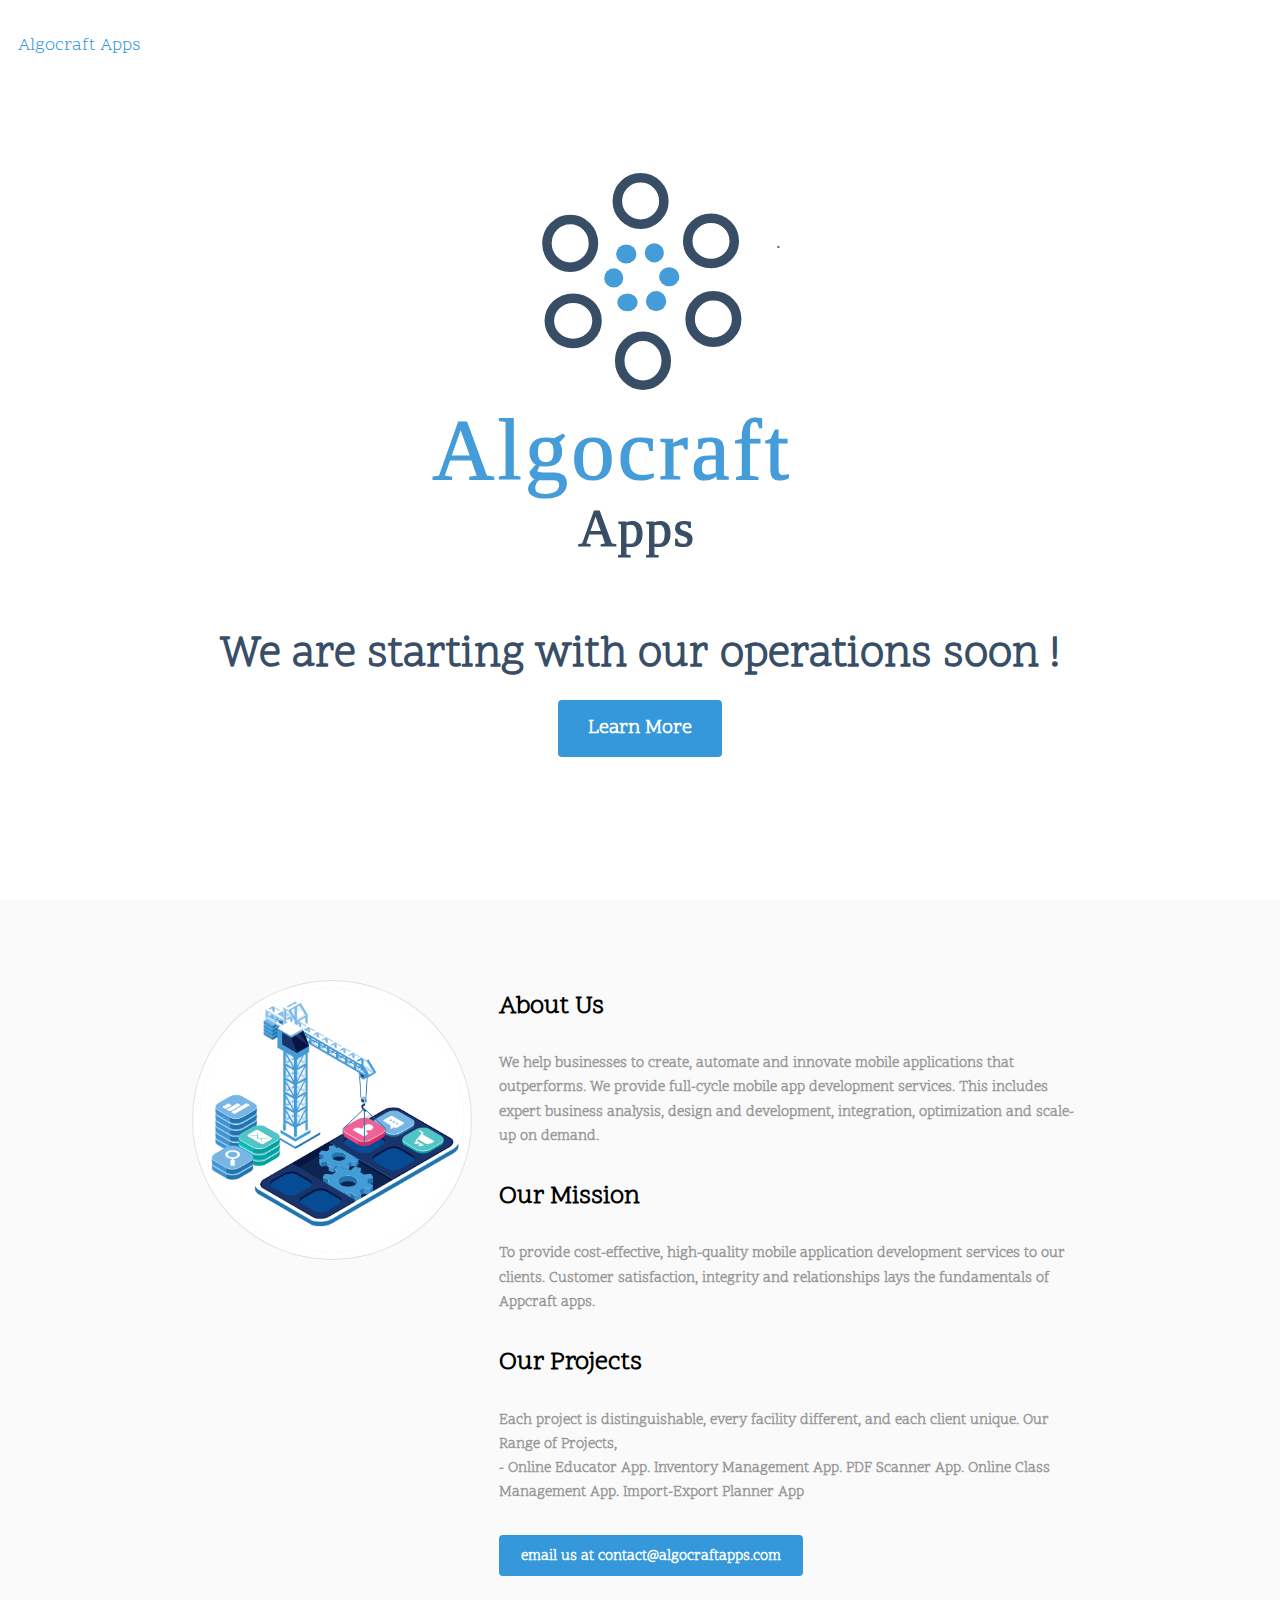
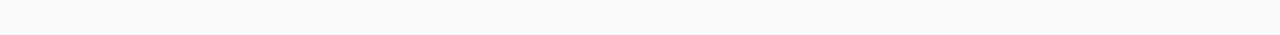
==== commit 1b5cbc65: "Add files via upload" ====
--- a/docs/index.html
+++ b/docs/index.html
@@ -2,7 +2,7 @@
 
 <html>
 	<head>
-		<title>Urban by TEMPLATED</title>
+		<title>Algocraft Apps</title>
 		<meta charset="utf-8" />
 		<meta name="viewport" content="width=device-width, initial-scale=1" />
 		<link rel="stylesheet" href="main.css" />
@@ -20,7 +20,7 @@
 		<!-- Banner -->
 			<section id="banner">
 				<div class="inner">
-					<img src="new logo.svg" alt="" />
+					<img src="new logo.svg" style="width:50%;" alt="" />
 					<header>
 						<h1>We are starting with our operations soon !</h1>
 					</header>
@@ -49,7 +49,7 @@
 										<p>To provide cost-effective, high-quality mobile application development services to our clients. Customer satisfaction, integrity and relationships lays the fundamentals of Appcraft apps.</p>
 										<h3>Our Projects</h3>
 										<p>Each project is distinguishable, every facility different, and each client unique. Our Range of Projects,</br>- Online Educator App.  Inventory Management App.  PDF Scanner App.  Online Class Management App.  Import-Export Planner App </p>
-										<a href = "mailto: contact@algocraftapps.com" class="button">For any enquiries, email us at contact@algocraftapps.com</a>
+										<a href = "mailto: contact@algocraftapps.com" class="button">email us at contact@algocraftapps.com</a>
 									</div>
 								</div>
 						</div>
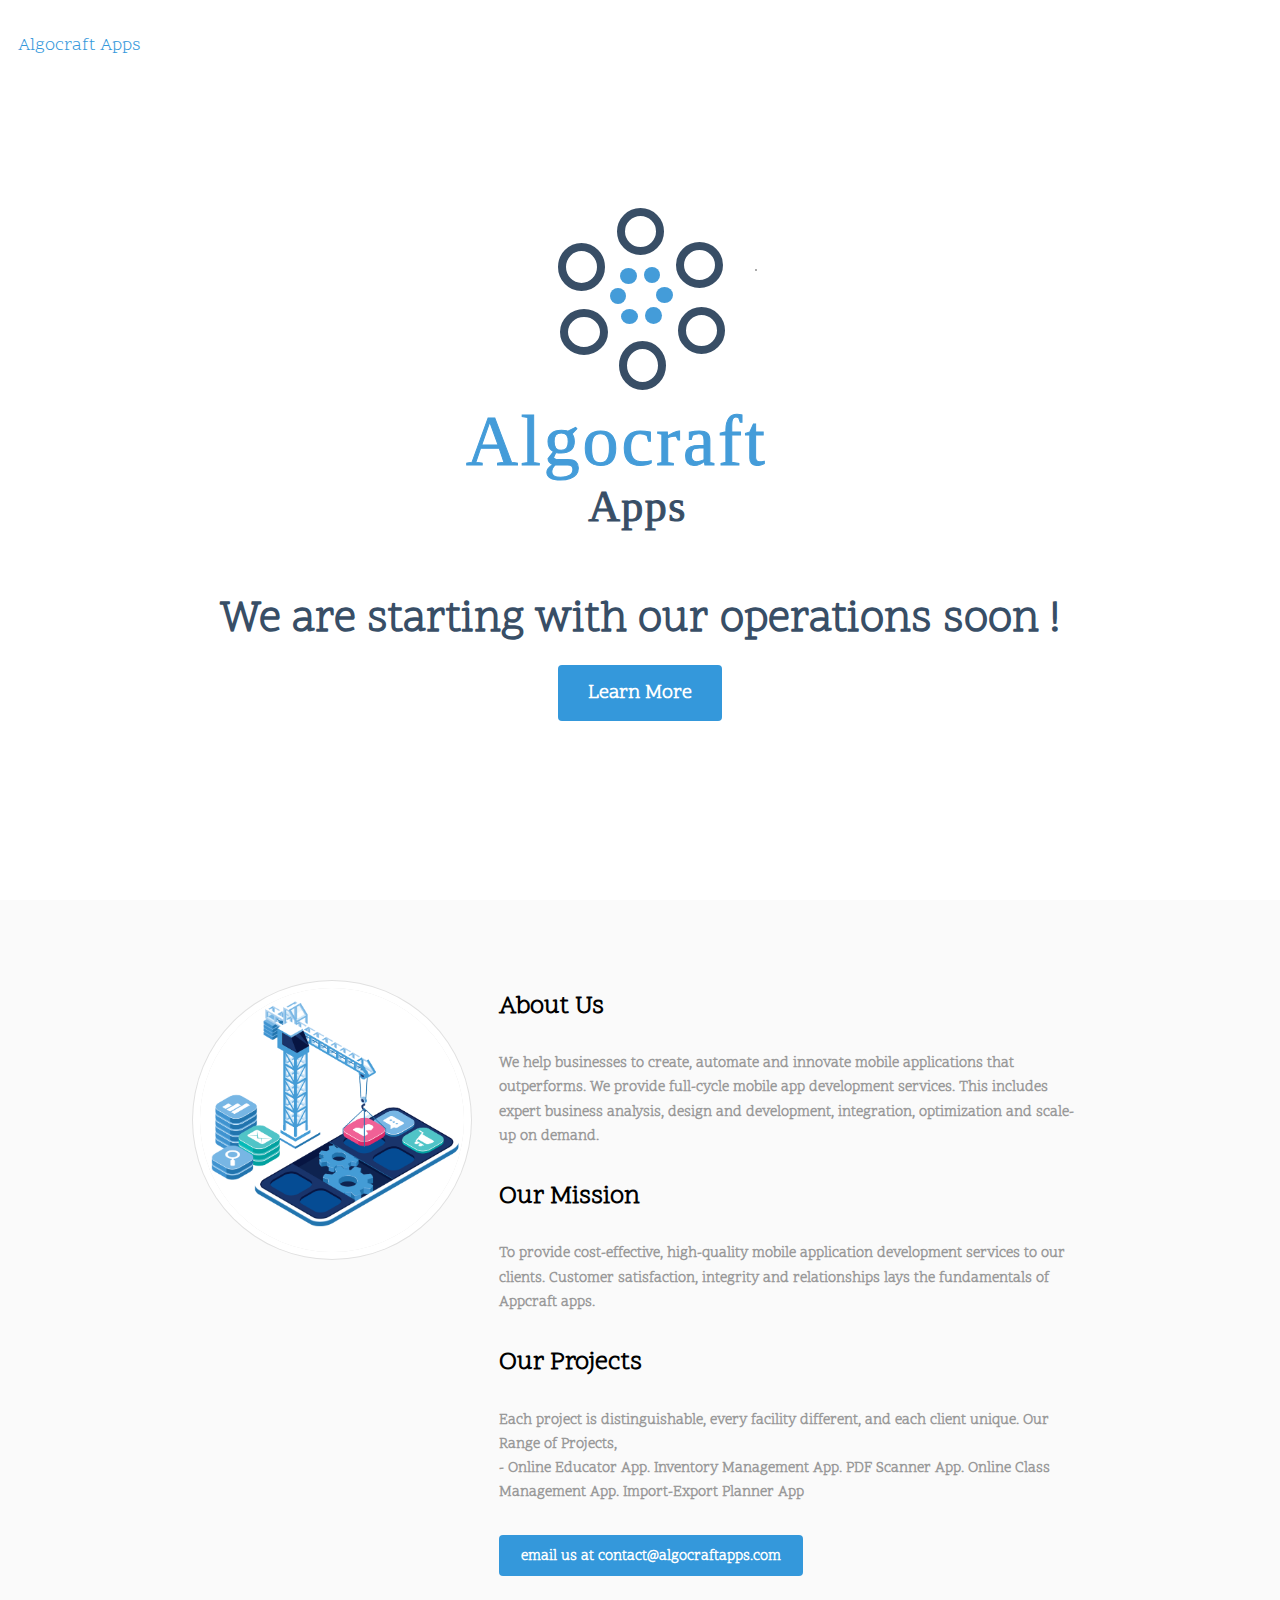
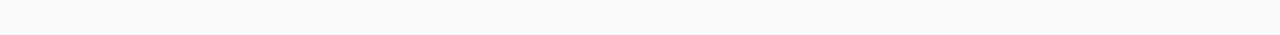
==== commit 2e20c14b: "Add files via upload" ====
--- a/docs/index.html
+++ b/docs/index.html
@@ -20,7 +20,7 @@
 		<!-- Banner -->
 			<section id="banner">
 				<div class="inner">
-					<img src="new logo.svg" style="width:50%;" alt="" />
+					<img src="new logo.svg" style="max-width:100%;" alt="" />
 					<header>
 						<h1>We are starting with our operations soon !</h1>
 					</header>
